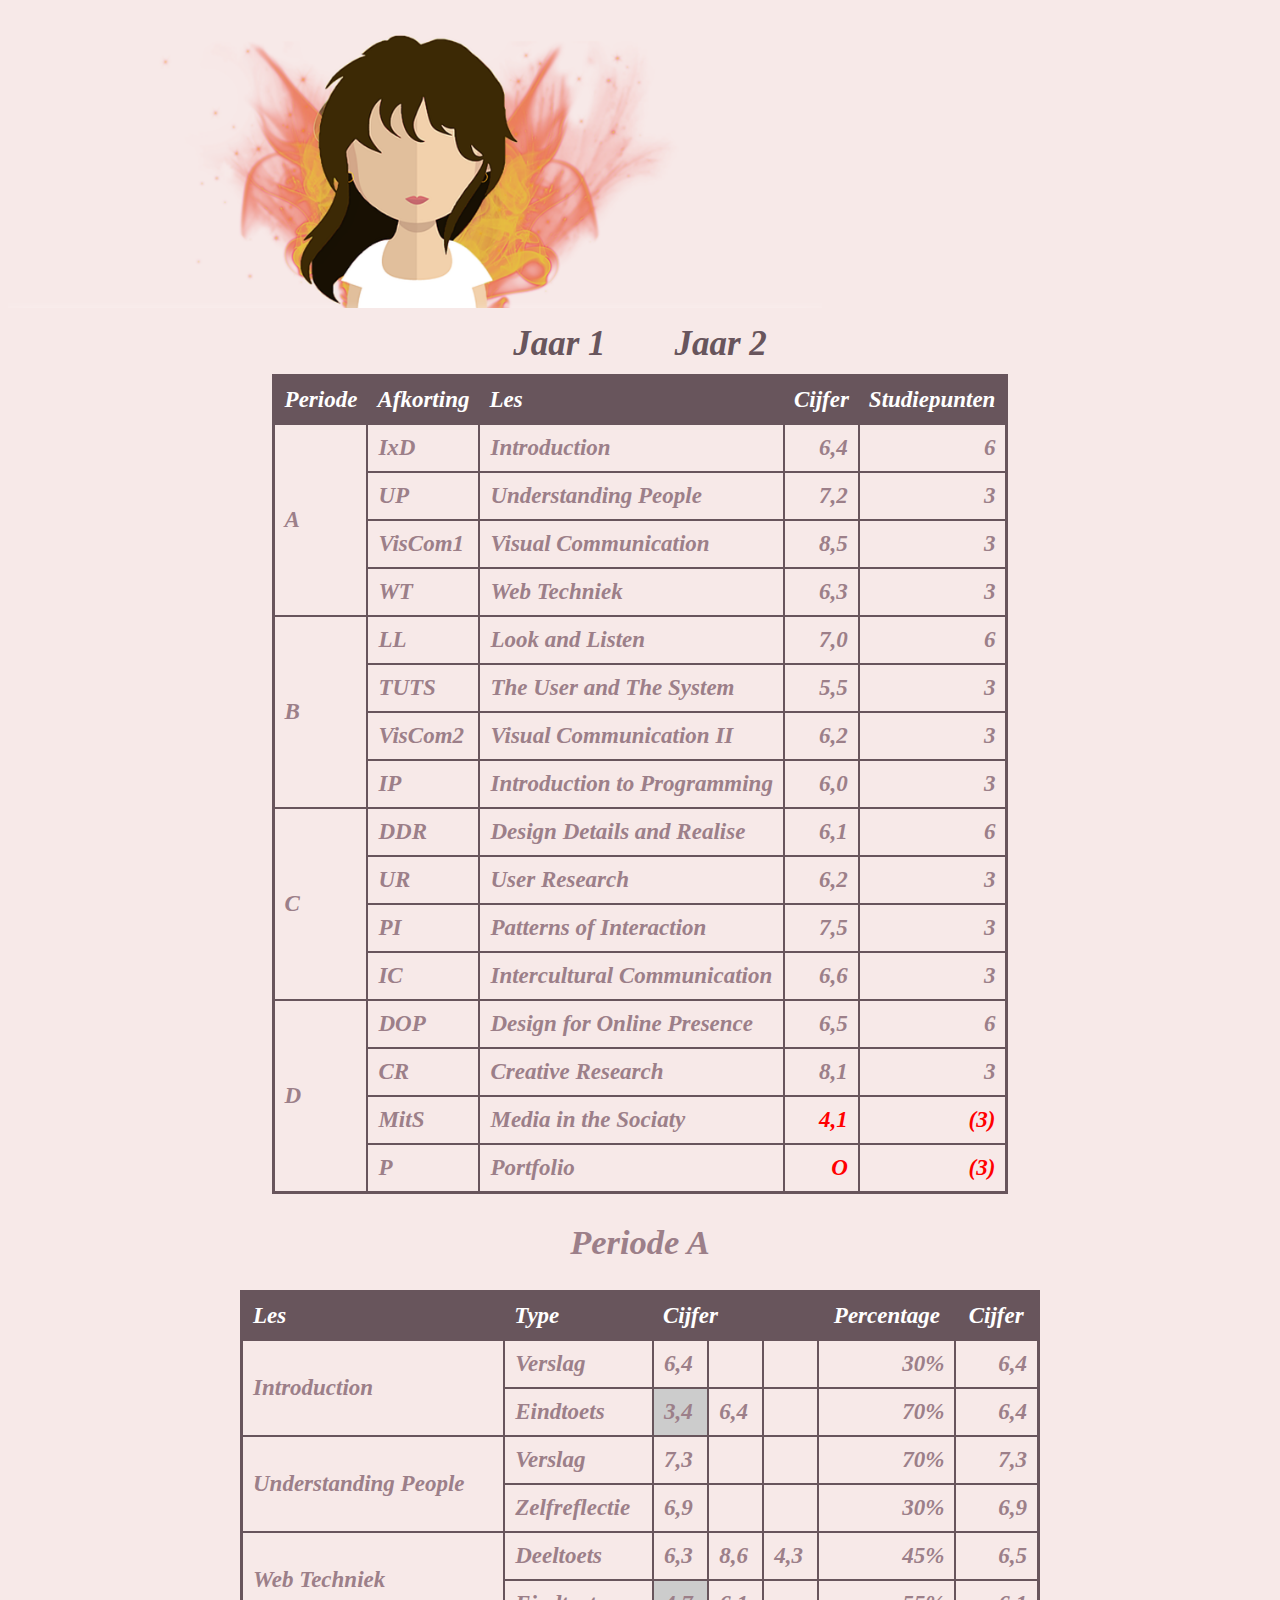
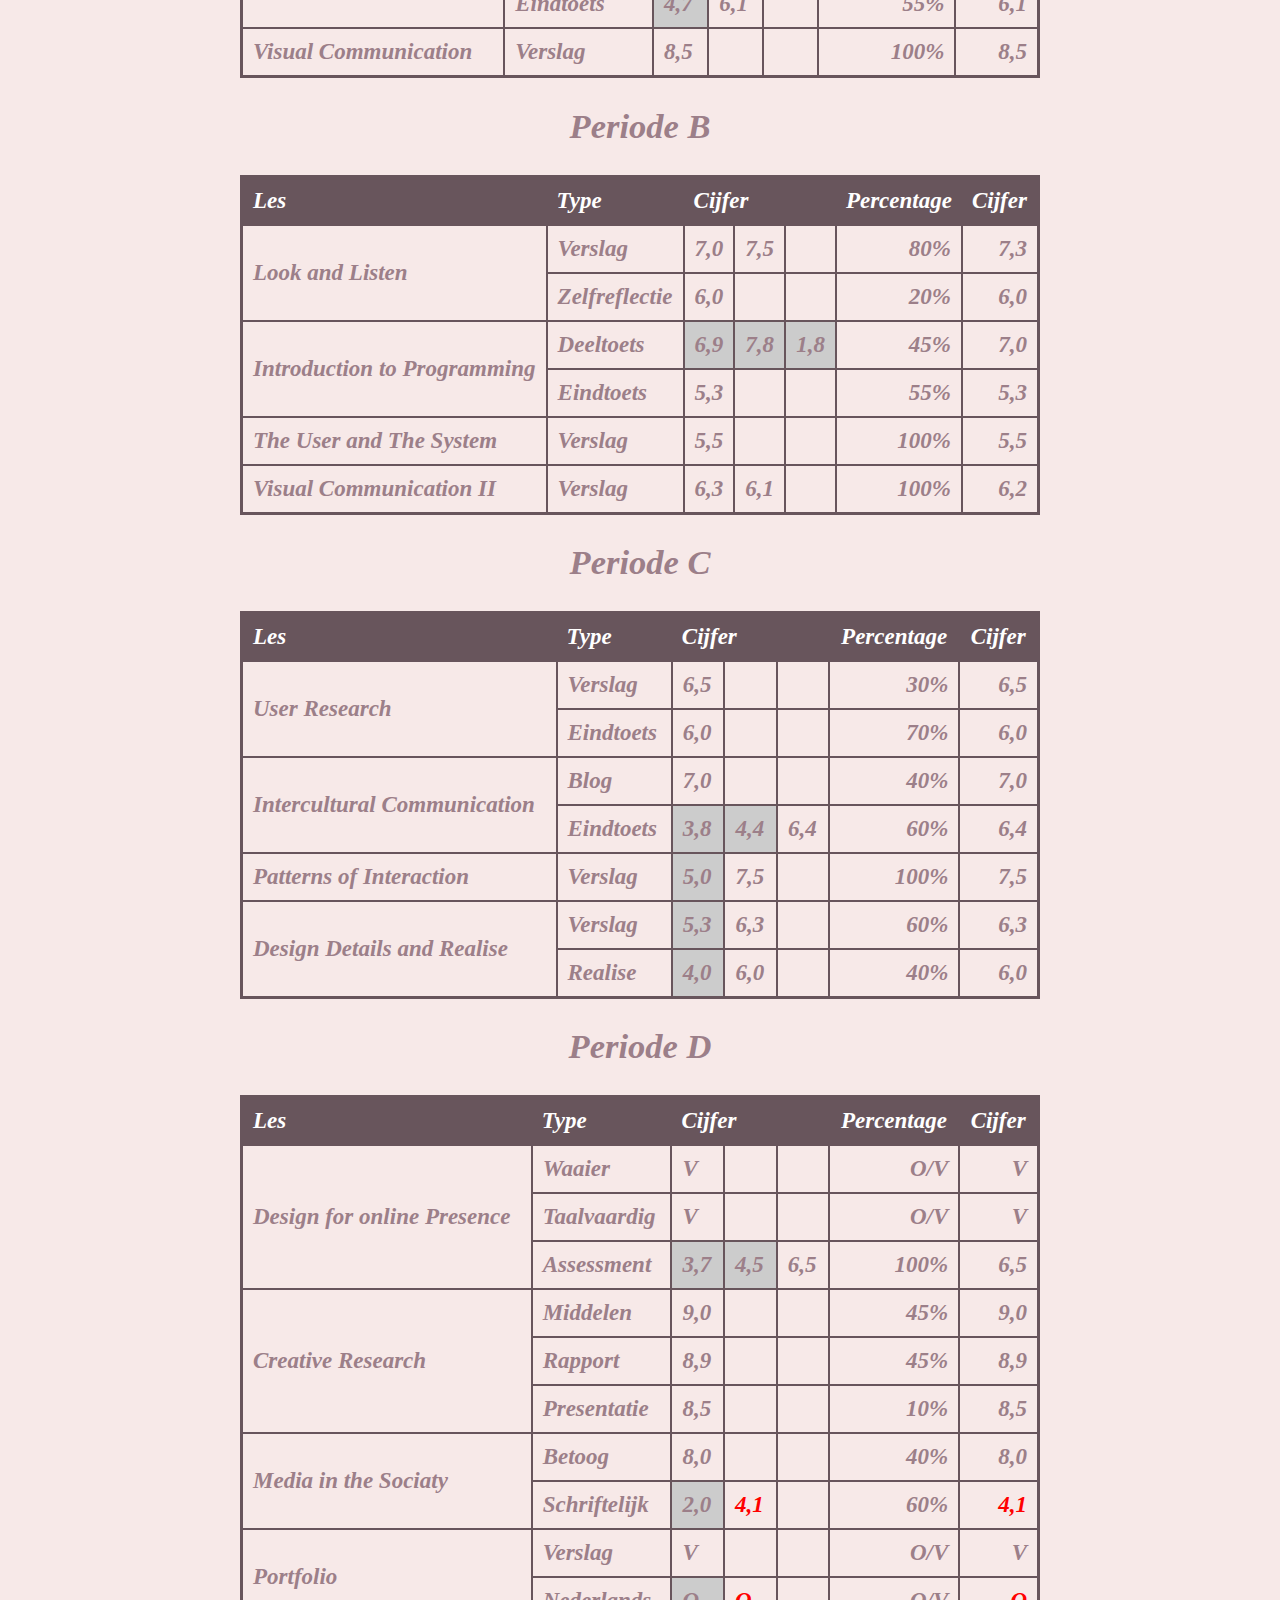
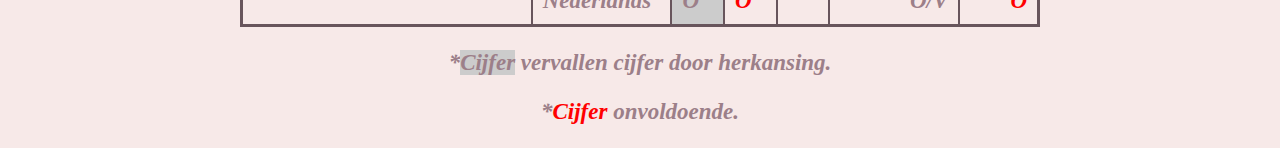
==== jaar1.html @ 915b9941 "goeiheh" ====
<!DOCTYPE html>
<html>

	<head>
  		<meta charset="UTF-8">
  		<meta name="viewport" content="width=device-width, initial-scale=1">
  		<title>Jaar 1</title>
		<link type ="text/css" rel="stylesheet" href="css/styles.css">
	</head>

	<body>

		<header>
			<div><a href="index.html"><img src="images/logo.png" alt="logo" height="300" /><a/></div>
			<nav> 
					<ul>

					  <li>
					    <a href="jaar1.html">Jaar 1</a>
					  </li>
					  <li>
					  	<a href="jaar2.html">Jaar 2</a>
					  </li>
					</ul>
			</nav>
		</header>

		<table align="center">
			<tr class="head">
				<th>Periode</th>
				<th>Afkorting</th> 
				<th align="left">Les</th>
				<th>Cijfer</th>
				<th>Studiepunten</th>
			</tr>
			<tr>
				<td rowspan="4">A</td>
				<td>IxD</td> 
				<td>Introduction</td>
				<td align="right">6,4</td>
				<td align="right">6</td>
			</tr>
			<tr>
				<td>UP</td> 
				<td>Understanding People</td>
				<td align="right">7,2</td>
				<td align="right">3</td>
			</tr>
			<tr>
				<td>VisCom1</td>
				<td>Visual Communication</td>
				<td align="right">8,5</td>
				<td align="right">3</td>
			</tr>
			<tr>
				<td>WT</td> 
				<td>Web Techniek</td>
				<td align="right">6,3</td>
				<td align="right">3</td>
			</tr>


			<tr>
				<td rowspan="4">B</td>
				<td>LL</td> 
				<td>Look and Listen</td>
				<td align="right">7,0</td>
				<td align="right">6</td>
			</tr>
			<tr>
				<td>TUTS</td> 
				<td>The User and The System</td>
				<td align="right">5,5</td>
				<td align="right">3</td>
			</tr>
			<tr>
				<td>VisCom2</td>
				<td>Visual Communication II</td>
				<td align="right">6,2</td>
				<td align="right">3</td>
			</tr>
			<tr>
				<td>IP</td> 
				<td>Introduction to Programming</td>
				<td align="right">6,0</td>
				<td align="right">3</td>
			</tr>


			<tr>
				<td rowspan="4">C</td>
				<td>DDR</td> 
				<td>Design Details and Realise</td>
				<td align="right">6,1</td>
				<td align="right">6</td>
			</tr>
			<tr>
				<td>UR</td> 
				<td>User Research</td>
				<td align="right">6,2</td>
				<td align="right">3</td>
			</tr>
			<tr>
				<td>PI</td> 
				<td>Patterns of Interaction</td>
				<td align="right">7,5</td>
				<td align="right">3</td>
			</tr>
			<tr>
				<td>IC</td>
				<td>Intercultural Communication</td> 
				<td align="right">6,6</td>
				<td align="right">3</td>
			</tr>


			<tr>
				<td rowspan="4">D</td>
				<td>DOP</td>
				<td>Design for Online Presence</td> 
				<td align="right">6,5</td>
				<td align="right">6</td>
			</tr>
			<tr>
				<td>CR</td> 
				<td>Creative Research</td>
				<td align="right">8,1</td>
				<td align="right">3</td>
			</tr>
			<tr>
				<td>MitS</td> 
				<td>Media in the Sociaty</td>
				<td class="onvoldoende" align="right">4,1</td>
				<td class="onvoldoende" align="right">(3)</td>
			</tr>
			<tr>
				<td>P</td>
				<td>Portfolio</td> 
				<td class="onvoldoende" align="right">O</td>
				<td class="onvoldoende" align="right">(3)</td>
			</tr>
		</table>


		<h2>Periode A</h2>

		<table align="center" width="800">
			<tr class="head">
				<th align="left">Les</th>
				<th align="left">Type</th> 
				<th align="left" colspan="3">Cijfer</th>
				<th>Percentage</th>
				<th>Cijfer</th>
			</tr>
			<tr>
				<td rowspan="2">Introduction</td>
				<td>Verslag</td>
				<td>6,4</td>
				<td></td>
				<td></td>
				<td align="right">30%</td>
				<td align="right">6,4</td>
			</tr>
			<tr>
				<td>Eindtoets</td>
				<td class="over">3,4</td>
				<td>6,4</td>
				<td></td>
				<td align="right">70%</td>
				<td align="right">6,4</td>
			</tr>


			<tr>
				<td rowspan="2">Understanding People</td>
				<td>Verslag</td>
				<td>7,3</td>
				<td></td>
				<td></td>
				<td align="right">70%</td>
				<td align="right">7,3</td>
			</tr>
			<tr>
				<td>Zelfreflectie</td>
				<td>6,9</td>
				<td></td>
				<td></td>
				<td align="right">30%</td>
				<td align="right">6,9</td>
			</tr>


			<tr>
				<td rowspan="2">Web Techniek</td>
				<td>Deeltoets</td>
				<td>6,3</td>
				<td>8,6</td>
				<td>4,3</td>
				<td align="right">45%</td>
				<td align="right">6,5</td>
			</tr>
			<tr>
				<td>Eindtoets</td>
				<td class="over">4,7</td>
				<td>6,1</td>
				<td></td>
				<td align="right">55%</td>
				<td align="right">6,1</td>
			</tr>


			<tr>
				<td>Visual Communication</td>
				<td>Verslag</td>
				<td>8,5</td>
				<td></td>
				<td></td>
				<td align="right">100%</td>
				<td align="right">8,5</td>
			</tr>

		</table>

		<h2>Periode B</h2>

		<table align="center" width="800">
			<tr class="head">
				<th align="left">Les</th>
				<th align="left">Type</th> 
				<th align="left" colspan="3">Cijfer</th>
				<th>Percentage</th>
				<th>Cijfer</th>
			</tr>
			<tr>
				<td rowspan="2">Look and Listen</td>
				<td>Verslag</td>
				<td>7,0</td>
				<td>7,5</td>
				<td></td>
				<td align="right">80%</td>
				<td align="right">7,3</td>
			</tr>
			<tr>
				<td>Zelfreflectie</td>
				<td>6,0</td>
				<td></td>
				<td></td>
				<td align="right">20%</td>
				<td align="right">6,0</td>
			</tr>


			<tr>
				<td rowspan="2">Introduction to Programming</td>
				<td>Deeltoets</td>
				<td class="over">6,9</td>
				<td class="over">7,8</td>
				<td class="over">1,8</td>
				<td align="right">45%</td>
				<td align="right">7,0</td>
			</tr>
			<tr>
				<td>Eindtoets</td>
				<td>5,3</td>
				<td></td>
				<td></td>
				<td align="right">55%</td>
				<td align="right">5,3</td>
			</tr>


			<tr>
				<td>The User and The System</td>
				<td>Verslag</td>
				<td>5,5</td>
				<td></td>
				<td></td>
				<td align="right">100%</td>
				<td align="right">5,5</td>
			</tr>


			<tr>
				<td>Visual Communication II</td>
				<td>Verslag</td>
				<td>6,3</td>
				<td>6,1</td>
				<td></td>
				<td align="right">100%</td>
				<td align="right">6,2</td>
			</tr>
		</table>


		<h2>Periode C</h2>

		<table align="center" width="800">
			<tr class="head">
				<th align="left">Les</th>
				<th align="left">Type</th> 
				<th align="left" colspan="3">Cijfer</th>
				<th>Percentage</th>
				<th>Cijfer</th>
			</tr>
			<tr>
				<td rowspan="2">
				User Research</td>
				<td>Verslag</td>
				<td>6,5</td>
				<td></td>
				<td width="30"></td>
				<td align="right">30%</td>
				<td align="right">6,5</td>
			</tr>
			<tr>
				<td>Eindtoets</td>
				<td>6,0</td>
				<td></td>
				<td></td>
				<td align="right">70%</td>
				<td align="right">6,0</td>
			</tr>


			<tr>
				<td rowspan="2">Intercultural Communication</td>
				<td>Blog</td>
				<td>7,0</td>
				<td></td>
				<td></td>
				<td align="right">40%</td>
				<td align="right">7,0</td>
			</tr>
			<tr>
				<td>Eindtoets</td>
				<td class="over">3,8</td>
				<td class="over">4,4</td>
				<td>6,4</td>
				<td align="right">60%</td>
				<td align="right">6,4</td>
			</tr>


			<tr>
				<td>Patterns of Interaction</td>
				<td>Verslag</td>
				<td class="over">5,0</td>
				<td>7,5</td>
				<td></td>
				<td align="right">100%</td>
				<td align="right">7,5</td>
			</tr>


			<tr>
				<td rowspan="2">Design Details and Realise</td>
				<td>Verslag</td>
				<td class="over">5,3</td>
				<td>6,3</td>
				<td></td>
				<td align="right">60%</td>
				<td align="right">6,3</td>
			</tr>
				<td>Realise</td>
				<td class="over">4,0</td>
				<td>6,0</td>
				<td></td>
				<td align="right">40%</td>
				<td align="right">6,0</td>
		</table>


		<h2>Periode D</h2>

		<table align="center" width="800">
			<tr class="head">
				<th align="left">Les</th>
				<th align="left">Type</th> 
				<th align="left" colspan="3">Cijfer</th>
				<th>Percentage</th>
				<th>Cijfer</th>
			</tr>
			<tr>
				<td rowspan="3">Design for online Presence</td>
				<td>Waaier</td>
				<td>V</td>
				<td></td>
				<td width="30"></td>
				<td align="right">O/V</td>
				<td align="right">V</td>
			</tr>
			<tr>
				<td>Taalvaardig</td>
				<td>V</td>
				<td></td>
				<td></td>
				<td align="right">O/V</td>
				<td align="right">V</td>
			</tr>
			<tr>
				<td>Assessment</td>
				<td class="over">3,7</td>
				<td class="over">4,5</td>
				<td>6,5</td>
				<td align="right">100%</td>
				<td align="right">6,5</td>
			</tr>


			<tr>
				<td rowspan="3">Creative Research</td>
				<td>Middelen</td>
				<td>9,0</td>
				<td></td>
				<td></td>
				<td align="right">45%</td>
				<td align="right">9,0</td>
			</tr>
			<tr>
				<td>Rapport</td>
				<td>8,9</td>
				<td></td>
				<td></td>
				<td align="right">45%</td>
				<td align="right">8,9</td>
			</tr>
			<tr>
				<td>Presentatie</td>
				<td>8,5</td>
				<td></td>
				<td></td>
				<td align="right">10%</td>
				<td align="right">8,5</td>
			</tr>


			<tr>
				<td rowspan="2">Media in the Sociaty</td>
				<td>Betoog</td>
				<td>8,0</td>
				<td></td>
				<td></td>
				<td align="right">40%</td>
				<td align="right">8,0</td>
			</tr>
			<tr>
				<td>Schriftelijk</td>
				<td class="over">2,0</td>
				<td class="onvoldoende">4,1</td>
				<td></td>
				<td align="right">60%</td>
				<td align="right" class="onvoldoende">4,1</td>
			</tr>


			<tr>
				<td rowspan="2">Portfolio</td>
				<td>Verslag</td>
				<td>V</td>
				<td></td>
				<td></td>
				<td align="right">O/V</td>
				<td align="right">V</td>
			</tr>
			<tr>
				<td>Nederlands</td>
				<td class="over">O</td>
				<td class="onvoldoende">O</td>
				<td></td>
				<td align="right">O/V</td>
				<td align="right" class="onvoldoende">O</td>
			</tr>
		</table>

		<p>*<b class="over">Cijfer</b> vervallen cijfer door herkansing.</p>
		<p>*<b class="onvoldoende">Cijfer</b> onvoldoende.</p>

	</body>
</html>
---- css/styles.css ----
body {
	font-style: "Linotype Didot";
	font-size: 23px;
	background-color: #F7E9E8;
	color: #9C7F89;
	font-weight: bold;
	font-style: italic;
}

/* Home, Logo */

.logo {
	text-align: center;
	margin: 0 auto;
	display: inline;
}

/* Navigatie */

ul {
    list-style-type: none;
    margin: 0px auto;
    padding: 10px;
    overflow: hidden;
    font-size: 35px;
    text-align: center;
}

li {
	padding: 30px;
}

li a:hover{
	color: #9C7F89;
}

a,li {
	text-decoration: none;
	display: inline;
}


/* Tabellen*/

table {
	border: 3px solid #68555C;
	border-collapse: collapse;
	float: inherit;
}

.onvoldoende {
	color: red;
}

.head {
	color: white;
	background-color: #68555C;
}

.over {
	background-color: #CCCCCC;
}

tr, td {
	padding: 10px;
	border: 2px solid #68555C;
}

th {
	padding: 10px;
}

h1, h2, h3, p {
	text-align: center;
}

/* Link */

a {
	text-decoration: none;
	color: #68555C;
}
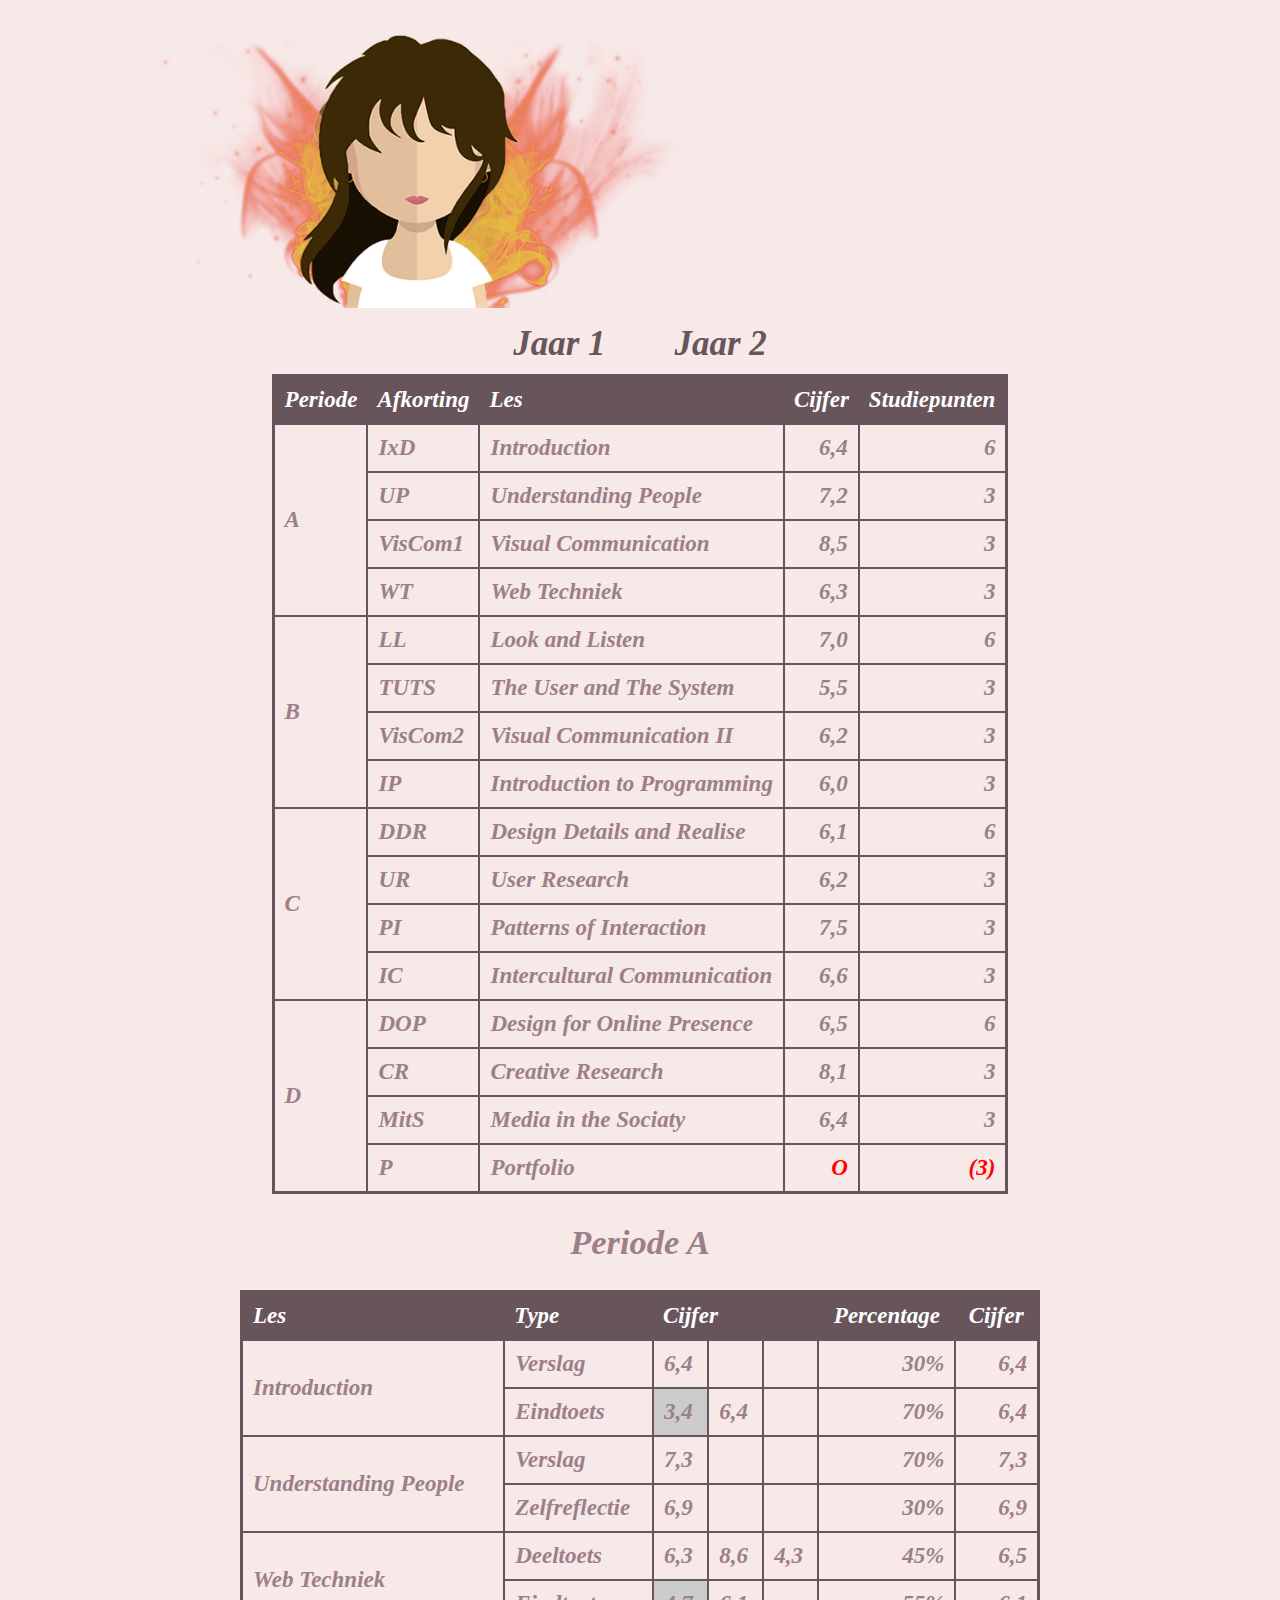
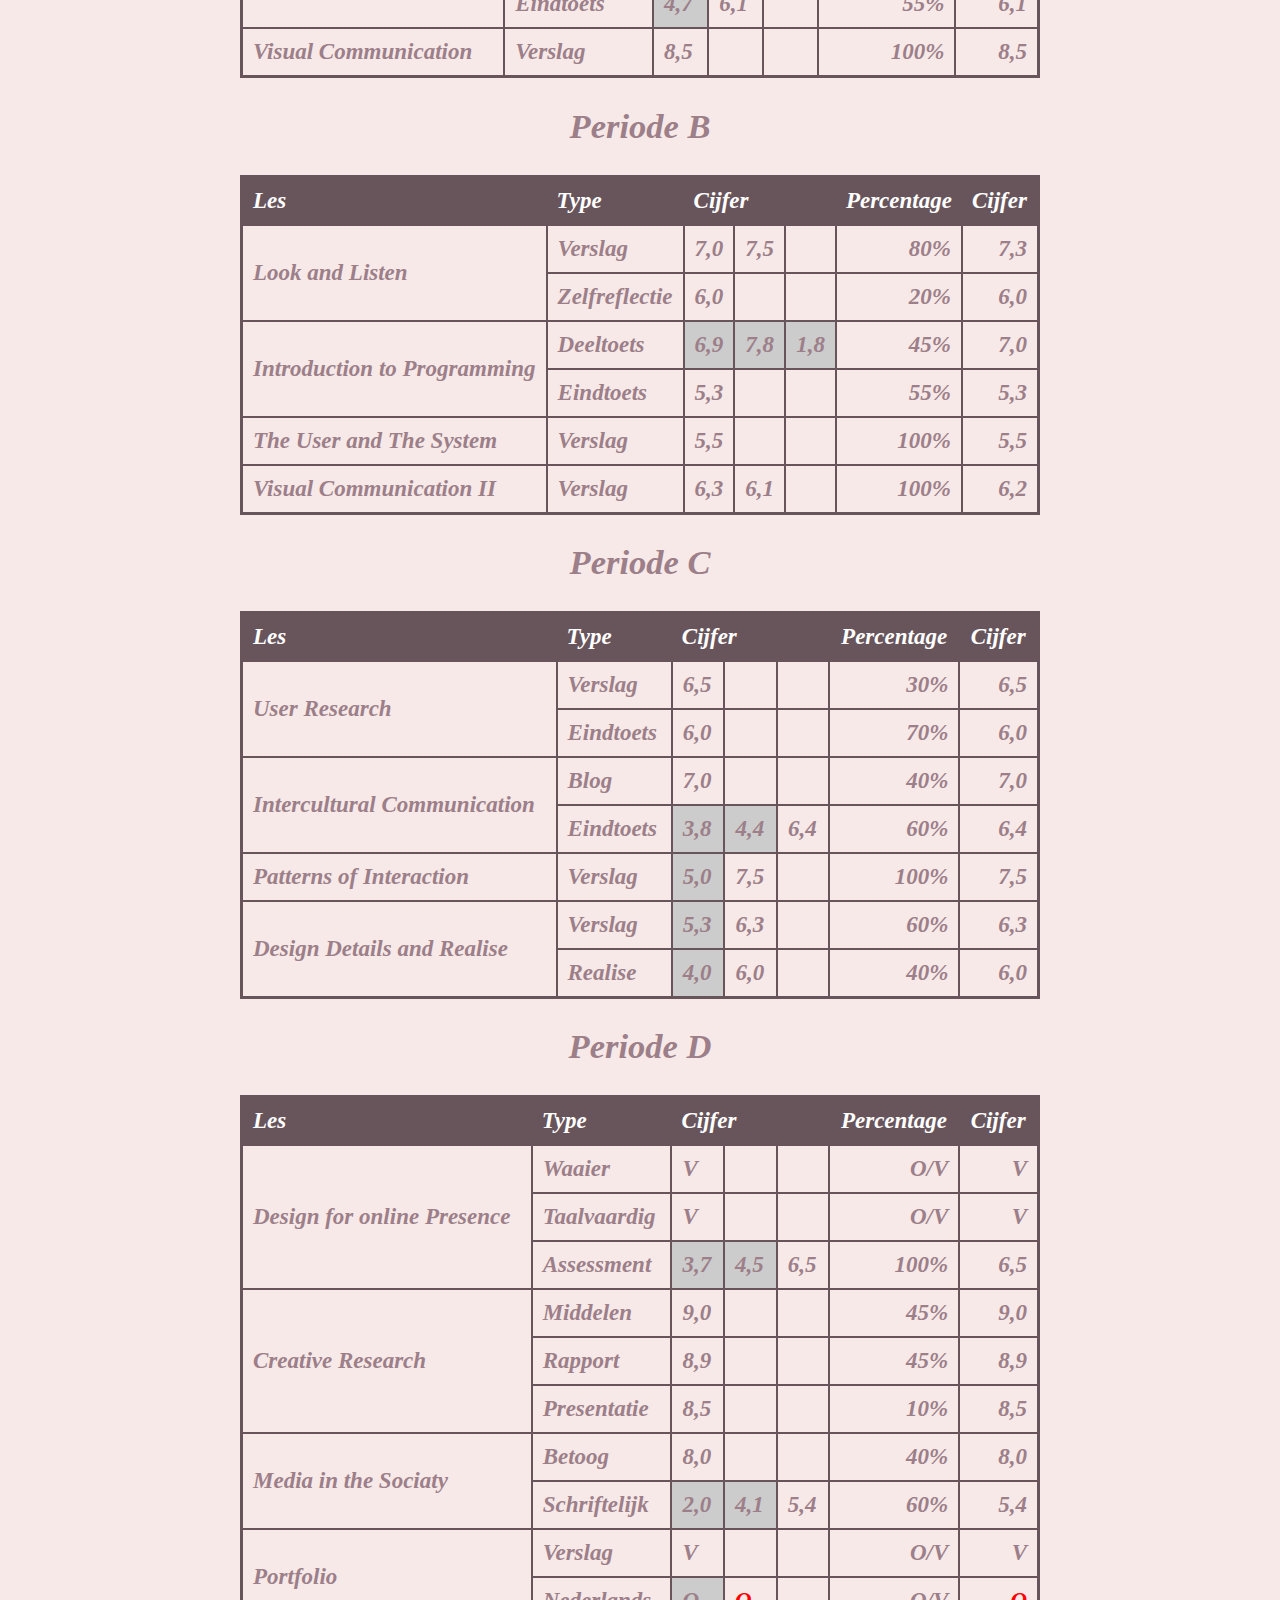
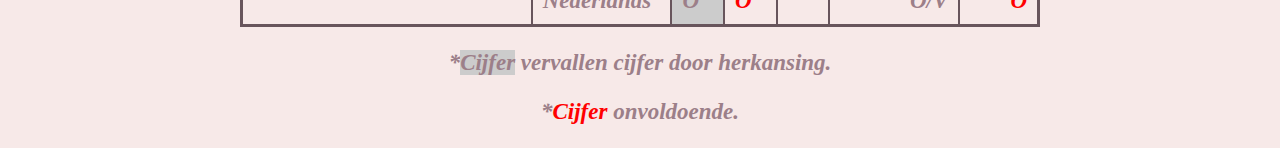
==== commit b383da4d: "do it" ====
--- a/jaar1.html
+++ b/jaar1.html
@@ -60,86 +60,86 @@
 			</tr>
 
 
-			<tr>
-				<td rowspan="4">B</td>
-				<td>LL</td> 
-				<td>Look and Listen</td>
-				<td align="right">7,0</td>
-				<td align="right">6</td>
-			</tr>
-			<tr>
-				<td>TUTS</td> 
-				<td>The User and The System</td>
-				<td align="right">5,5</td>
-				<td align="right">3</td>
-			</tr>
-			<tr>
-				<td>VisCom2</td>
-				<td>Visual Communication II</td>
-				<td align="right">6,2</td>
-				<td align="right">3</td>
-			</tr>
-			<tr>
-				<td>IP</td> 
-				<td>Introduction to Programming</td>
-				<td align="right">6,0</td>
-				<td align="right">3</td>
-			</tr>
-
-
-			<tr>
-				<td rowspan="4">C</td>
-				<td>DDR</td> 
-				<td>Design Details and Realise</td>
-				<td align="right">6,1</td>
-				<td align="right">6</td>
-			</tr>
-			<tr>
-				<td>UR</td> 
-				<td>User Research</td>
-				<td align="right">6,2</td>
-				<td align="right">3</td>
-			</tr>
-			<tr>
-				<td>PI</td> 
-				<td>Patterns of Interaction</td>
-				<td align="right">7,5</td>
-				<td align="right">3</td>
-			</tr>
-			<tr>
-				<td>IC</td>
-				<td>Intercultural Communication</td> 
-				<td align="right">6,6</td>
-				<td align="right">3</td>
-			</tr>
-
-
-			<tr>
-				<td rowspan="4">D</td>
-				<td>DOP</td>
-				<td>Design for Online Presence</td> 
-				<td align="right">6,5</td>
-				<td align="right">6</td>
-			</tr>
-			<tr>
-				<td>CR</td> 
-				<td>Creative Research</td>
-				<td align="right">8,1</td>
-				<td align="right">3</td>
-			</tr>
-			<tr>
-				<td>MitS</td> 
-				<td>Media in the Sociaty</td>
-				<td class="onvoldoende" align="right">4,1</td>
-				<td class="onvoldoende" align="right">(3)</td>
-			</tr>
-			<tr>
-				<td>P</td>
-				<td>Portfolio</td> 
-				<td class="onvoldoende" align="right">O</td>
-				<td class="onvoldoende" align="right">(3)</td>
-			</tr>
-		</table>
+				<tr>
+					<td rowspan="4">B</td>
+					<td>LL</td> 
+					<td>Look and Listen</td>
+					<td align="right">7,0</td>
+					<td align="right">6</td>
+				</tr>
+				<tr>
+					<td>TUTS</td> 
+					<td>The User and The System</td>
+					<td align="right">5,5</td>
+					<td align="right">3</td>
+				</tr>
+				<tr>
+					<td>VisCom2</td>
+					<td>Visual Communication II</td>
+					<td align="right">6,2</td>
+					<td align="right">3</td>
+				</tr>
+				<tr>
+					<td>IP</td> 
+					<td>Introduction to Programming</td>
+					<td align="right">6,0</td>
+					<td align="right">3</td>
+				</tr>
+
+
+					<tr>
+						<td rowspan="4">C</td>
+						<td>DDR</td> 
+						<td>Design Details and Realise</td>
+						<td align="right">6,1</td>
+						<td align="right">6</td>
+					</tr>
+					<tr>
+						<td>UR</td> 
+						<td>User Research</td>
+						<td align="right">6,2</td>
+						<td align="right">3</td>
+					</tr>
+					<tr>
+						<td>PI</td> 
+						<td>Patterns of Interaction</td>
+						<td align="right">7,5</td>
+						<td align="right">3</td>
+					</tr>
+					<tr>
+						<td>IC</td>
+						<td>Intercultural Communication</td> 
+						<td align="right">6,6</td>
+						<td align="right">3</td>
+					</tr>
+
+
+						<tr>
+							<td rowspan="4">D</td>
+							<td>DOP</td>
+							<td>Design for Online Presence</td> 
+							<td align="right">6,5</td>
+							<td align="right">6</td>
+						</tr>
+						<tr>
+							<td>CR</td> 
+							<td>Creative Research</td>
+							<td align="right">8,1</td>
+							<td align="right">3</td>
+						</tr>
+						<tr>
+							<td>MitS</td> 
+							<td>Media in the Sociaty</td>
+							<td align="right">6,4</td>
+							<td align="right">3</td>
+						</tr>
+						<tr>
+							<td>P</td>
+							<td>Portfolio</td> 
+							<td class="onvoldoende" align="right">O</td>
+							<td class="onvoldoende" align="right">(3)</td>
+						</tr>
+					</table>
 
 
 		<h2>Periode A</h2>
@@ -221,256 +221,256 @@
 
 		</table>
 
-		<h2>Periode B</h2>
-
-		<table align="center" width="800">
-			<tr class="head">
-				<th align="left">Les</th>
-				<th align="left">Type</th> 
-				<th align="left" colspan="3">Cijfer</th>
-				<th>Percentage</th>
-				<th>Cijfer</th>
-			</tr>
-			<tr>
-				<td rowspan="2">Look and Listen</td>
-				<td>Verslag</td>
-				<td>7,0</td>
-				<td>7,5</td>
-				<td></td>
-				<td align="right">80%</td>
-				<td align="right">7,3</td>
-			</tr>
-			<tr>
-				<td>Zelfreflectie</td>
-				<td>6,0</td>
-				<td></td>
-				<td></td>
-				<td align="right">20%</td>
-				<td align="right">6,0</td>
-			</tr>
-
-
-			<tr>
-				<td rowspan="2">Introduction to Programming</td>
-				<td>Deeltoets</td>
-				<td class="over">6,9</td>
-				<td class="over">7,8</td>
-				<td class="over">1,8</td>
-				<td align="right">45%</td>
-				<td align="right">7,0</td>
-			</tr>
-			<tr>
-				<td>Eindtoets</td>
-				<td>5,3</td>
-				<td></td>
-				<td></td>
-				<td align="right">55%</td>
-				<td align="right">5,3</td>
-			</tr>
-
-
-			<tr>
-				<td>The User and The System</td>
-				<td>Verslag</td>
-				<td>5,5</td>
-				<td></td>
-				<td></td>
-				<td align="right">100%</td>
-				<td align="right">5,5</td>
-			</tr>
-
-
-			<tr>
-				<td>Visual Communication II</td>
-				<td>Verslag</td>
-				<td>6,3</td>
-				<td>6,1</td>
-				<td></td>
-				<td align="right">100%</td>
-				<td align="right">6,2</td>
-			</tr>
-		</table>
-
-
-		<h2>Periode C</h2>
-
-		<table align="center" width="800">
-			<tr class="head">
-				<th align="left">Les</th>
-				<th align="left">Type</th> 
-				<th align="left" colspan="3">Cijfer</th>
-				<th>Percentage</th>
-				<th>Cijfer</th>
-			</tr>
-			<tr>
-				<td rowspan="2">
-				User Research</td>
-				<td>Verslag</td>
-				<td>6,5</td>
-				<td></td>
-				<td width="30"></td>
-				<td align="right">30%</td>
-				<td align="right">6,5</td>
-			</tr>
-			<tr>
-				<td>Eindtoets</td>
-				<td>6,0</td>
-				<td></td>
-				<td></td>
-				<td align="right">70%</td>
-				<td align="right">6,0</td>
-			</tr>
-
-
-			<tr>
-				<td rowspan="2">Intercultural Communication</td>
-				<td>Blog</td>
-				<td>7,0</td>
-				<td></td>
-				<td></td>
-				<td align="right">40%</td>
-				<td align="right">7,0</td>
-			</tr>
-			<tr>
-				<td>Eindtoets</td>
-				<td class="over">3,8</td>
-				<td class="over">4,4</td>
-				<td>6,4</td>
-				<td align="right">60%</td>
-				<td align="right">6,4</td>
-			</tr>
-
-
-			<tr>
-				<td>Patterns of Interaction</td>
-				<td>Verslag</td>
-				<td class="over">5,0</td>
-				<td>7,5</td>
-				<td></td>
-				<td align="right">100%</td>
-				<td align="right">7,5</td>
-			</tr>
-
-
-			<tr>
-				<td rowspan="2">Design Details and Realise</td>
-				<td>Verslag</td>
-				<td class="over">5,3</td>
-				<td>6,3</td>
-				<td></td>
-				<td align="right">60%</td>
-				<td align="right">6,3</td>
-			</tr>
-				<td>Realise</td>
-				<td class="over">4,0</td>
-				<td>6,0</td>
-				<td></td>
-				<td align="right">40%</td>
-				<td align="right">6,0</td>
-		</table>
-
-
-		<h2>Periode D</h2>
-
-		<table align="center" width="800">
-			<tr class="head">
-				<th align="left">Les</th>
-				<th align="left">Type</th> 
-				<th align="left" colspan="3">Cijfer</th>
-				<th>Percentage</th>
-				<th>Cijfer</th>
-			</tr>
-			<tr>
-				<td rowspan="3">Design for online Presence</td>
-				<td>Waaier</td>
-				<td>V</td>
-				<td></td>
-				<td width="30"></td>
-				<td align="right">O/V</td>
-				<td align="right">V</td>
-			</tr>
-			<tr>
-				<td>Taalvaardig</td>
-				<td>V</td>
-				<td></td>
-				<td></td>
-				<td align="right">O/V</td>
-				<td align="right">V</td>
-			</tr>
-			<tr>
-				<td>Assessment</td>
-				<td class="over">3,7</td>
-				<td class="over">4,5</td>
-				<td>6,5</td>
-				<td align="right">100%</td>
-				<td align="right">6,5</td>
-			</tr>
-
-
-			<tr>
-				<td rowspan="3">Creative Research</td>
-				<td>Middelen</td>
-				<td>9,0</td>
-				<td></td>
-				<td></td>
-				<td align="right">45%</td>
-				<td align="right">9,0</td>
-			</tr>
-			<tr>
-				<td>Rapport</td>
-				<td>8,9</td>
-				<td></td>
-				<td></td>
-				<td align="right">45%</td>
-				<td align="right">8,9</td>
-			</tr>
-			<tr>
-				<td>Presentatie</td>
-				<td>8,5</td>
-				<td></td>
-				<td></td>
-				<td align="right">10%</td>
-				<td align="right">8,5</td>
-			</tr>
-
-
-			<tr>
-				<td rowspan="2">Media in the Sociaty</td>
-				<td>Betoog</td>
-				<td>8,0</td>
-				<td></td>
-				<td></td>
-				<td align="right">40%</td>
-				<td align="right">8,0</td>
-			</tr>
-			<tr>
-				<td>Schriftelijk</td>
-				<td class="over">2,0</td>
-				<td class="onvoldoende">4,1</td>
-				<td></td>
-				<td align="right">60%</td>
-				<td align="right" class="onvoldoende">4,1</td>
-			</tr>
-
-
-			<tr>
-				<td rowspan="2">Portfolio</td>
-				<td>Verslag</td>
-				<td>V</td>
-				<td></td>
-				<td></td>
-				<td align="right">O/V</td>
-				<td align="right">V</td>
-			</tr>
-			<tr>
-				<td>Nederlands</td>
-				<td class="over">O</td>
-				<td class="onvoldoende">O</td>
-				<td></td>
-				<td align="right">O/V</td>
-				<td align="right" class="onvoldoende">O</td>
-			</tr>
-		</table>
+			<h2>Periode B</h2>
+
+			<table align="center" width="800">
+				<tr class="head">
+					<th align="left">Les</th>
+					<th align="left">Type</th> 
+					<th align="left" colspan="3">Cijfer</th>
+					<th>Percentage</th>
+					<th>Cijfer</th>
+				</tr>
+				<tr>
+					<td rowspan="2">Look and Listen</td>
+					<td>Verslag</td>
+					<td>7,0</td>
+					<td>7,5</td>
+					<td></td>
+					<td align="right">80%</td>
+					<td align="right">7,3</td>
+				</tr>
+				<tr>
+					<td>Zelfreflectie</td>
+					<td>6,0</td>
+					<td></td>
+					<td></td>
+					<td align="right">20%</td>
+					<td align="right">6,0</td>
+				</tr>
+
+
+				<tr>
+					<td rowspan="2">Introduction to Programming</td>
+					<td>Deeltoets</td>
+					<td class="over">6,9</td>
+					<td class="over">7,8</td>
+					<td class="over">1,8</td>
+					<td align="right">45%</td>
+					<td align="right">7,0</td>
+				</tr>
+				<tr>
+					<td>Eindtoets</td>
+					<td>5,3</td>
+					<td></td>
+					<td></td>
+					<td align="right">55%</td>
+					<td align="right">5,3</td>
+				</tr>
+
+
+				<tr>
+					<td>The User and The System</td>
+					<td>Verslag</td>
+					<td>5,5</td>
+					<td></td>
+					<td></td>
+					<td align="right">100%</td>
+					<td align="right">5,5</td>
+				</tr>
+
+
+				<tr>
+					<td>Visual Communication II</td>
+					<td>Verslag</td>
+					<td>6,3</td>
+					<td>6,1</td>
+					<td></td>
+					<td align="right">100%</td>
+					<td align="right">6,2</td>
+				</tr>
+			</table>
+
+
+				<h2>Periode C</h2>
+
+				<table align="center" width="800">
+					<tr class="head">
+						<th align="left">Les</th>
+						<th align="left">Type</th> 
+						<th align="left" colspan="3">Cijfer</th>
+						<th>Percentage</th>
+						<th>Cijfer</th>
+					</tr>
+					<tr>
+						<td rowspan="2">
+						User Research</td>
+						<td>Verslag</td>
+						<td>6,5</td>
+						<td></td>
+						<td width="30"></td>
+						<td align="right">30%</td>
+						<td align="right">6,5</td>
+					</tr>
+					<tr>
+						<td>Eindtoets</td>
+						<td>6,0</td>
+						<td></td>
+						<td></td>
+						<td align="right">70%</td>
+						<td align="right">6,0</td>
+					</tr>
+
+
+					<tr>
+						<td rowspan="2">Intercultural Communication</td>
+						<td>Blog</td>
+						<td>7,0</td>
+						<td></td>
+						<td></td>
+						<td align="right">40%</td>
+						<td align="right">7,0</td>
+					</tr>
+					<tr>
+						<td>Eindtoets</td>
+						<td class="over">3,8</td>
+						<td class="over">4,4</td>
+						<td>6,4</td>
+						<td align="right">60%</td>
+						<td align="right">6,4</td>
+					</tr>
+
+
+					<tr>
+						<td>Patterns of Interaction</td>
+						<td>Verslag</td>
+						<td class="over">5,0</td>
+						<td>7,5</td>
+						<td></td>
+						<td align="right">100%</td>
+						<td align="right">7,5</td>
+					</tr>
+
+
+					<tr>
+						<td rowspan="2">Design Details and Realise</td>
+						<td>Verslag</td>
+						<td class="over">5,3</td>
+						<td>6,3</td>
+						<td></td>
+						<td align="right">60%</td>
+						<td align="right">6,3</td>
+					</tr>
+						<td>Realise</td>
+						<td class="over">4,0</td>
+						<td>6,0</td>
+						<td></td>
+						<td align="right">40%</td>
+						<td align="right">6,0</td>
+				</table>
+
+
+					<h2>Periode D</h2>
+
+					<table align="center" width="800">
+						<tr class="head">
+							<th align="left">Les</th>
+							<th align="left">Type</th> 
+							<th align="left" colspan="3">Cijfer</th>
+							<th>Percentage</th>
+							<th>Cijfer</th>
+						</tr>
+						<tr>
+							<td rowspan="3">Design for online Presence</td>
+							<td>Waaier</td>
+							<td>V</td>
+							<td></td>
+							<td width="30"></td>
+							<td align="right">O/V</td>
+							<td align="right">V</td>
+						</tr>
+						<tr>
+							<td>Taalvaardig</td>
+							<td>V</td>
+							<td></td>
+							<td></td>
+							<td align="right">O/V</td>
+							<td align="right">V</td>
+						</tr>
+						<tr>
+							<td>Assessment</td>
+							<td class="over">3,7</td>
+							<td class="over">4,5</td>
+							<td>6,5</td>
+							<td align="right">100%</td>
+							<td align="right">6,5</td>
+						</tr>
+
+
+						<tr>
+							<td rowspan="3">Creative Research</td>
+							<td>Middelen</td>
+							<td>9,0</td>
+							<td></td>
+							<td></td>
+							<td align="right">45%</td>
+							<td align="right">9,0</td>
+						</tr>
+						<tr>
+							<td>Rapport</td>
+							<td>8,9</td>
+							<td></td>
+							<td></td>
+							<td align="right">45%</td>
+							<td align="right">8,9</td>
+						</tr>
+						<tr>
+							<td>Presentatie</td>
+							<td>8,5</td>
+							<td></td>
+							<td></td>
+							<td align="right">10%</td>
+							<td align="right">8,5</td>
+						</tr>
+
+
+						<tr>
+							<td rowspan="2">Media in the Sociaty</td>
+							<td>Betoog</td>
+							<td>8,0</td>
+							<td></td>
+							<td></td>
+							<td align="right">40%</td>
+							<td align="right">8,0</td>
+						</tr>
+						<tr>
+							<td>Schriftelijk</td>
+							<td class="over">2,0</td>
+							<td class="over">4,1</td>
+							<td>5,4</td>
+							<td align="right">60%</td>
+							<td align="right">5,4</td>
+						</tr>
+
+
+						<tr>
+							<td rowspan="2">Portfolio</td>
+							<td>Verslag</td>
+							<td>V</td>
+							<td></td>
+							<td></td>
+							<td align="right">O/V</td>
+							<td align="right">V</td>
+						</tr>
+						<tr>
+							<td>Nederlands</td>
+							<td class="over">O</td>
+							<td class="onvoldoende">O</td>
+							<td></td>
+							<td align="right">O/V</td>
+							<td align="right" class="onvoldoende">O</td>
+						</tr>
+					</table>
 
 		<p>*<b class="over">Cijfer</b> vervallen cijfer door herkansing.</p>
 		<p>*<b class="onvoldoende">Cijfer</b> onvoldoende.</p>
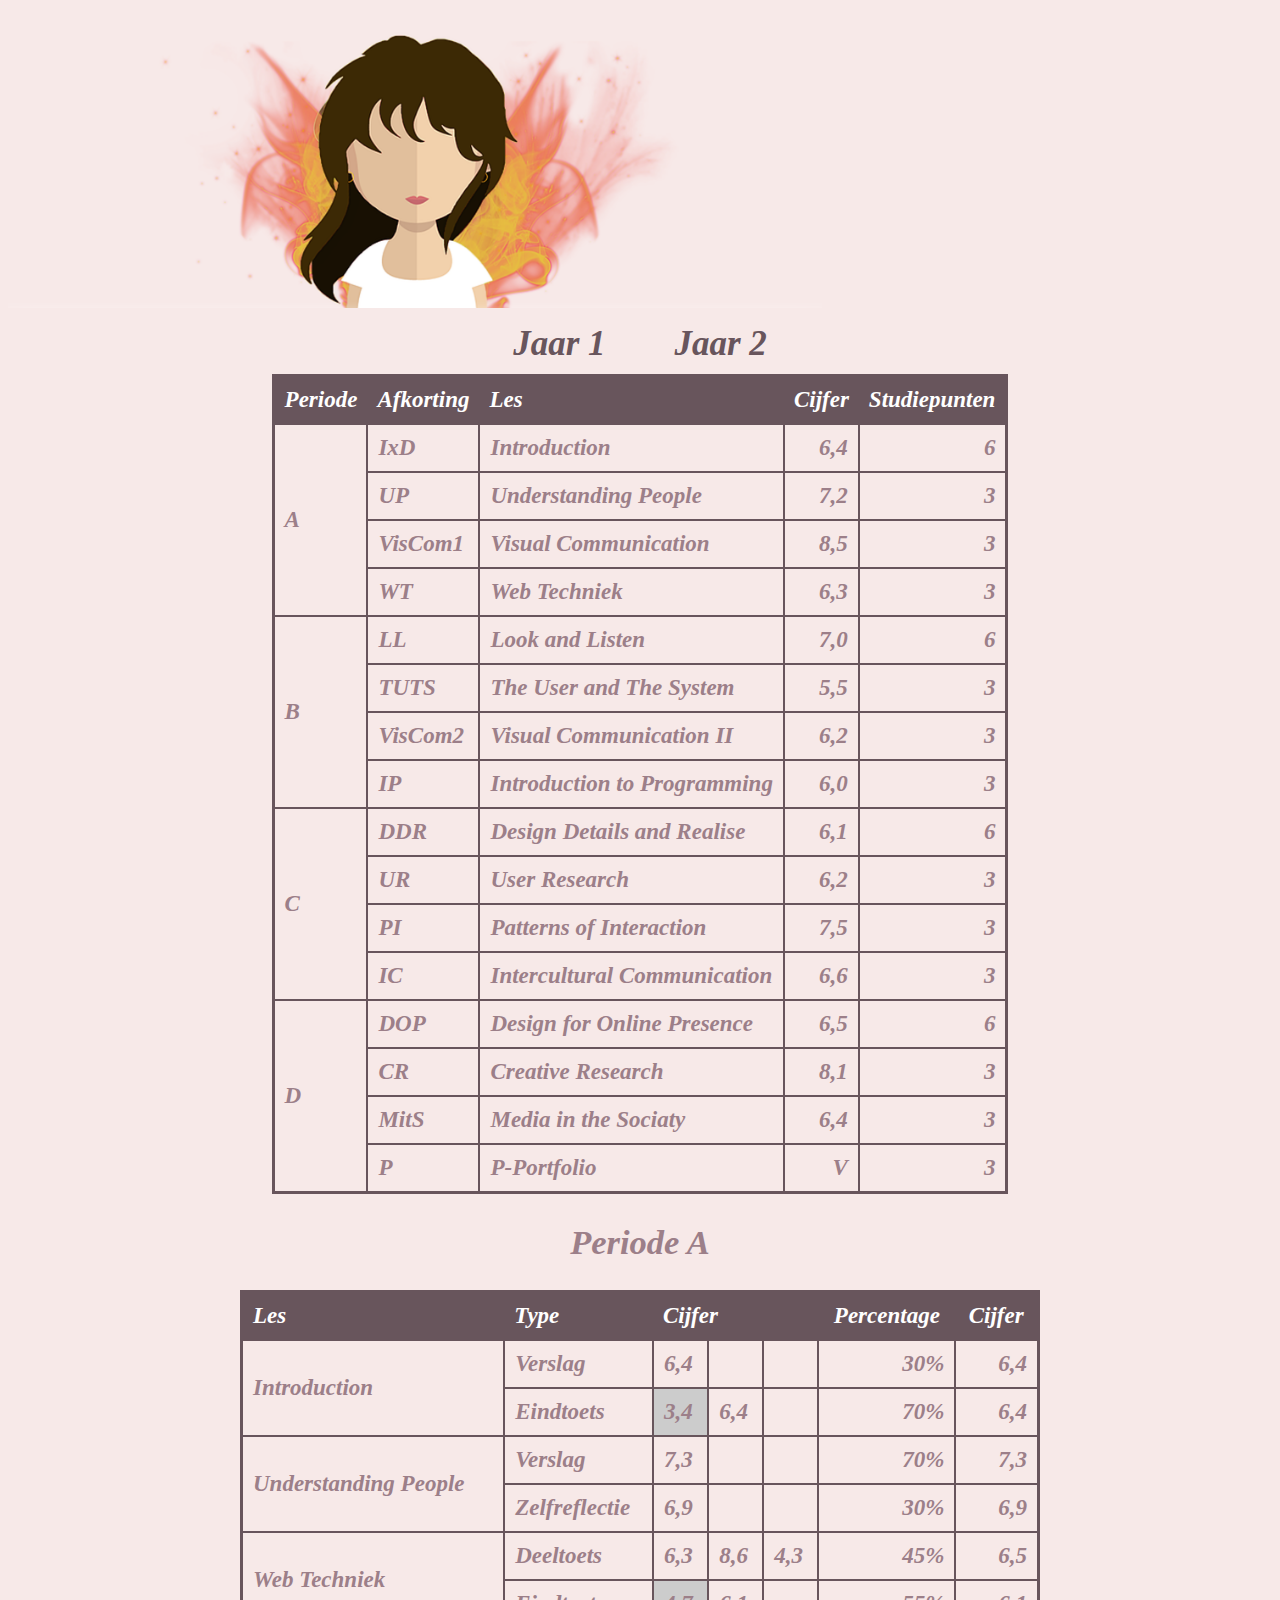
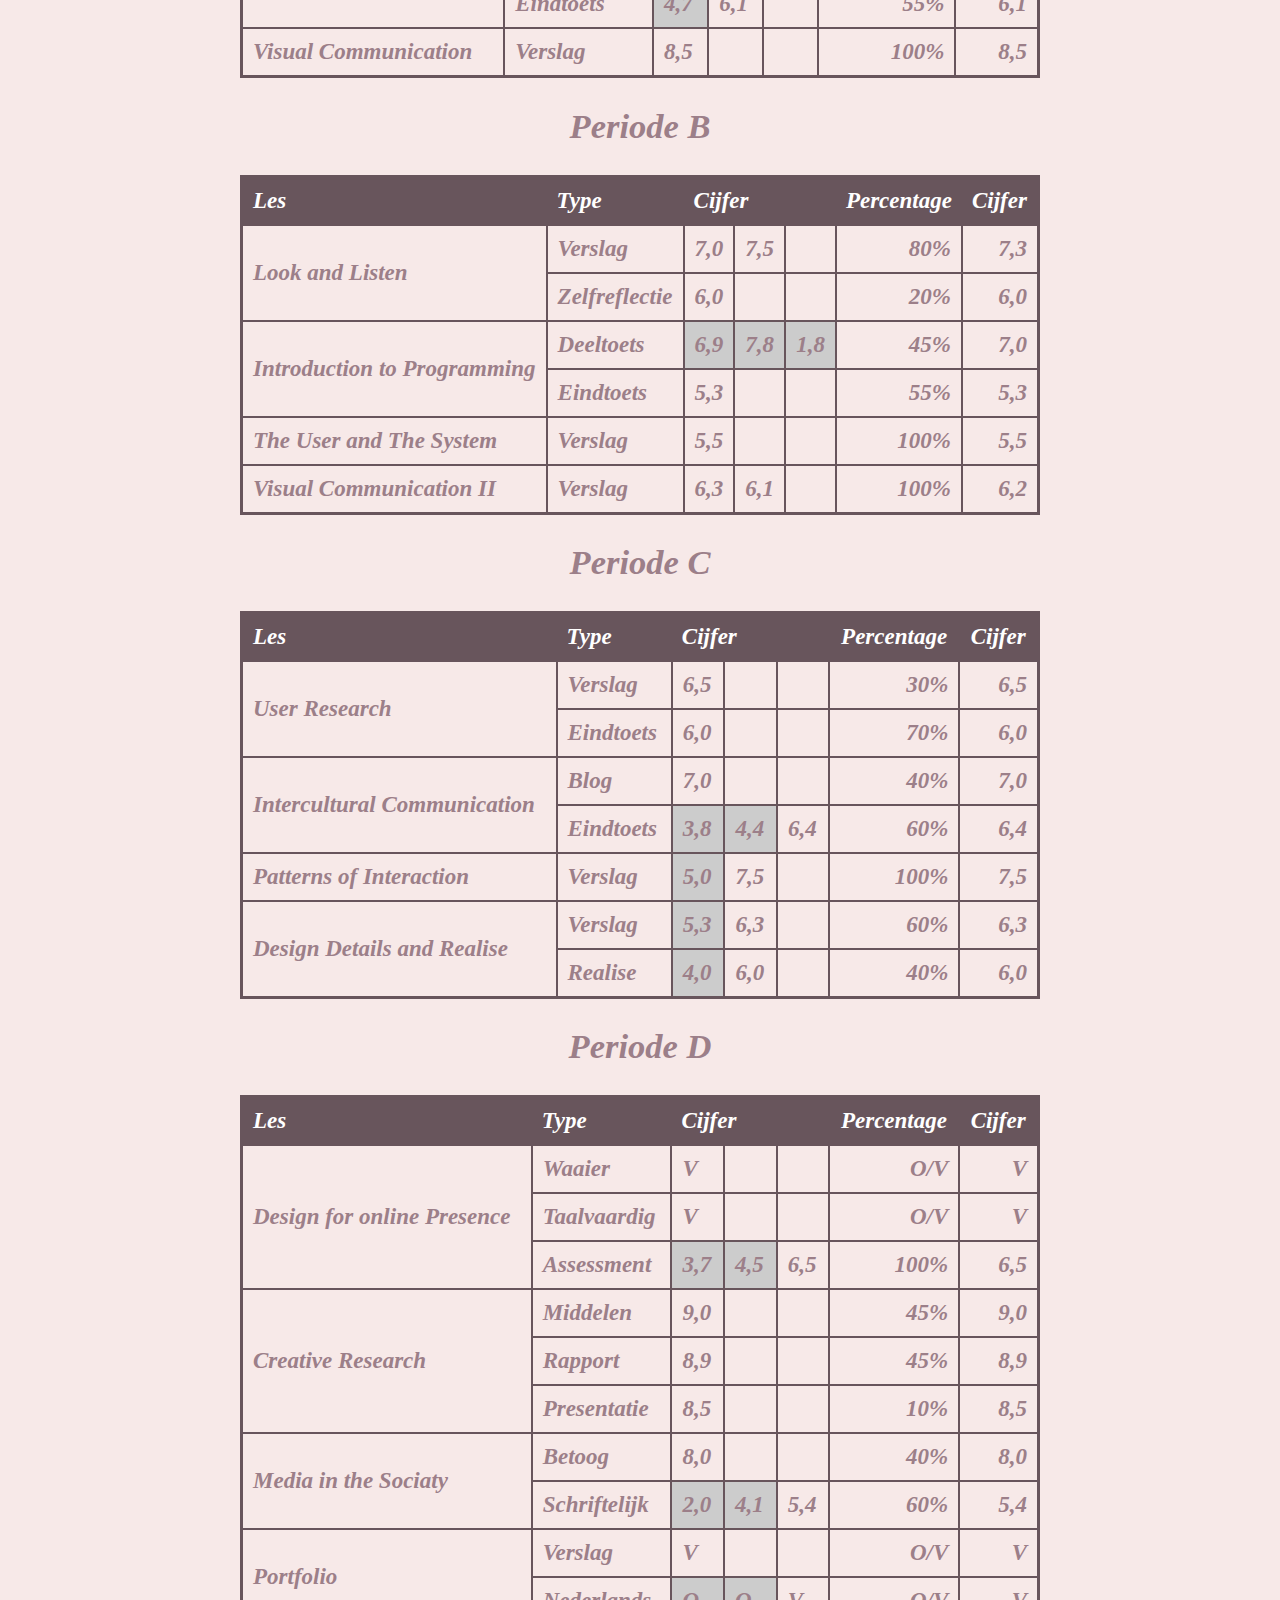
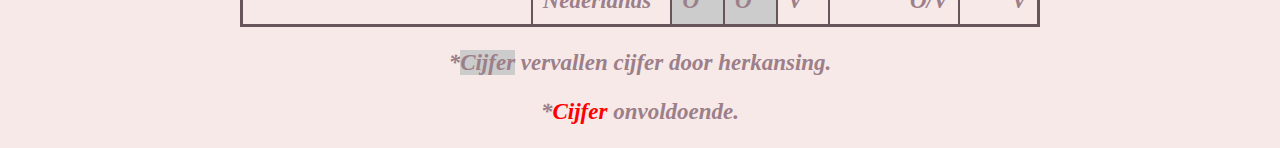
==== commit d198f793: "ja" ====
--- a/jaar1.html
+++ b/jaar1.html
@@ -135,9 +135,9 @@
 						</tr>
 						<tr>
 							<td>P</td>
-							<td>Portfolio</td> 
-							<td class="onvoldoende" align="right">O</td>
-							<td class="onvoldoende" align="right">(3)</td>
+							<td>P-Portfolio</td> 
+							<td align="right">V</td>
+							<td align="right">3</td>
 						</tr>
 					</table>
 
@@ -465,10 +465,10 @@
 						<tr>
 							<td>Nederlands</td>
 							<td class="over">O</td>
-							<td class="onvoldoende">O</td>
-							<td></td>
+							<td class="over">O</td>
+							<td>V</td>
 							<td align="right">O/V</td>
-							<td align="right" class="onvoldoende">O</td>
+							<td align="right">V</td>
 						</tr>
 					</table>
 
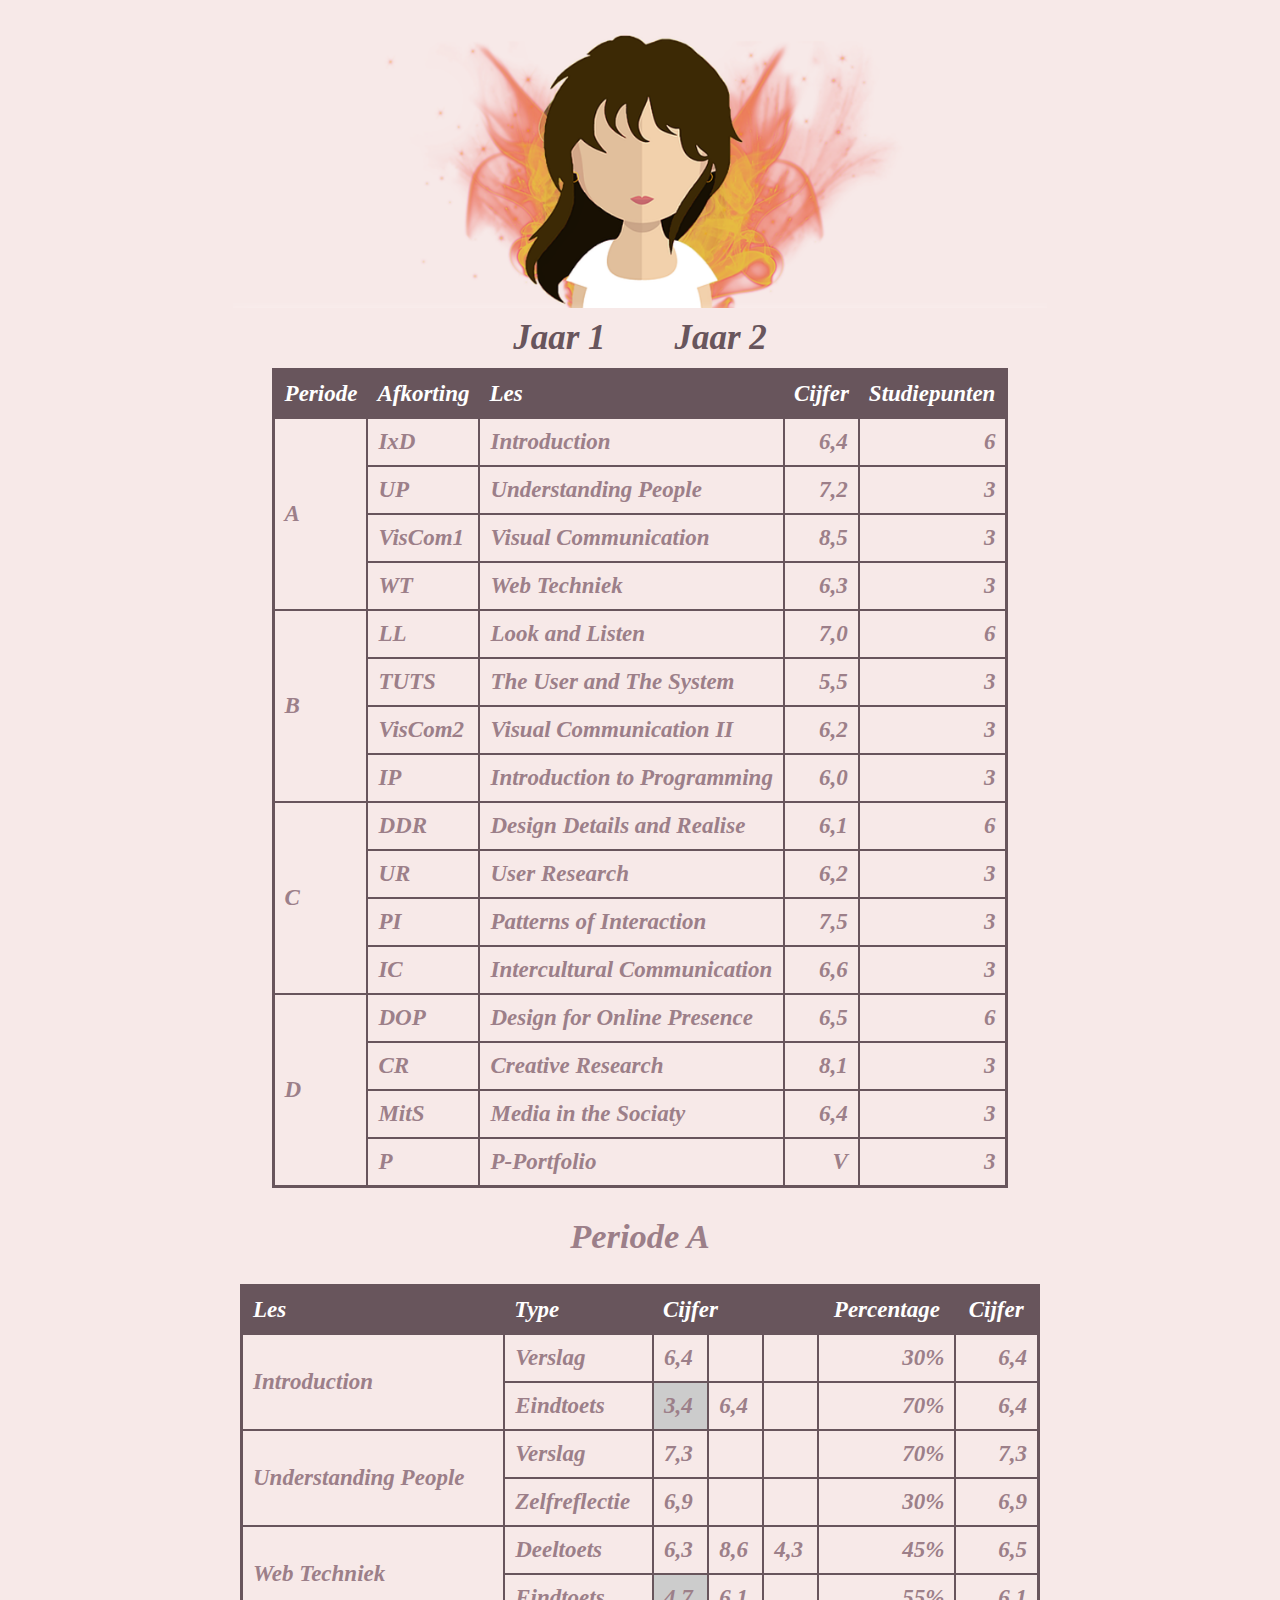
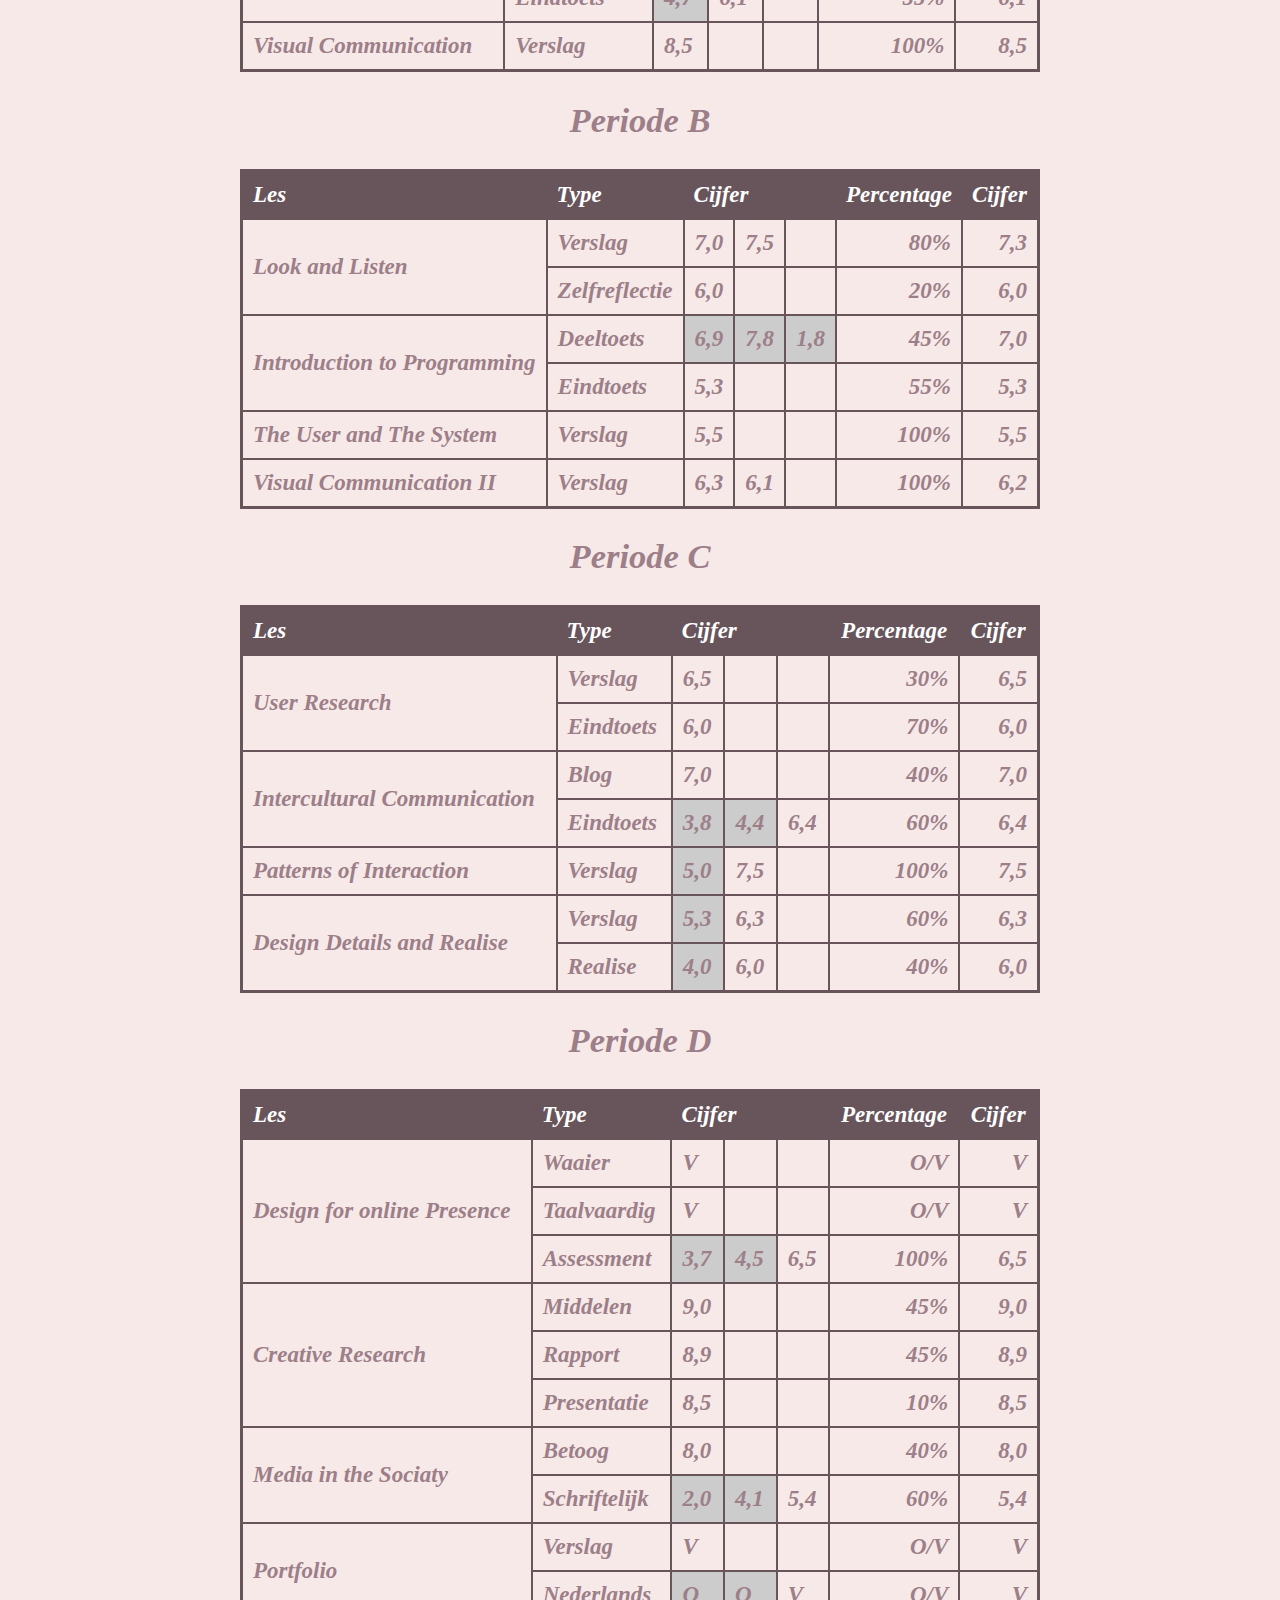
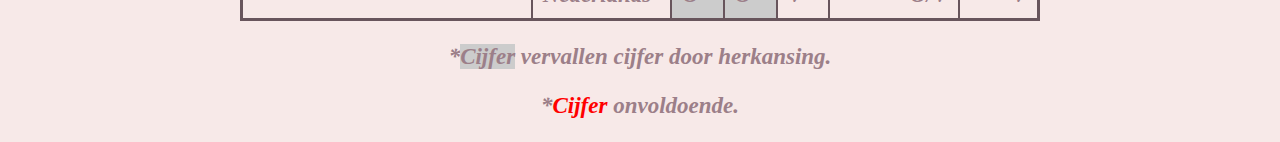
==== commit c40d8c92: "nog eens" ====
--- a/jaar1.html
+++ b/jaar1.html
@@ -3,7 +3,7 @@
 
 	<head>
   		<meta charset="UTF-8">
-  		<meta name="viewport" content="width=device-width, initial-scale=1">
+  		<meta name="viewport" content="width=device-width, user-scalable=0;">
   		<title>Jaar 1</title>
 		<link type ="text/css" rel="stylesheet" href="css/styles.css">
 	</head>
--- a/css/styles.css
+++ b/css/styles.css
@@ -9,10 +9,10 @@
 
 /* Home, Logo */
 
-.logo {
+div a img {
 	text-align: center;
-	margin: 0 auto;
-	display: inline;
+	margin: auto;
+	display: block;
 }
 
 /* Navigatie */
@@ -79,4 +79,86 @@
 a {
 	text-decoration: none;
 	color: #68555C;
+}
+
+/* Sizing website */
+
+@media only screen and (max-width: 399px) { 
+	body {
+		font-size: 16px;
+	}
+	img {
+		max-width: 300px;
+		max-height: 110px;
+	}
+	ul {
+		font-size: 25px;
+	}
+	li {
+		padding: 20px;
+	}
+	table {
+		max-width: 350px;
+	}
+}
+
+@media only screen and (min-width: 400px) and (max-width: 549px) { 
+	body {
+		font-size: 16px;
+	}
+	img {
+		max-width: 400px;
+		max-height: 150px;
+	}
+	ul {
+		font-size: 25px;
+	}
+	li {
+		padding: 20px;
+	}
+	table {
+		max-width: 350px;
+	}
+}
+
+@media only screen and (min-width: 550px) and (max-width: 719px) { 
+	body {
+		font-size: 18px;
+	}
+	img {
+		max-width: 400px;
+		max-height: 150px;
+	}
+	ul {
+		font-size: 30px;
+	}
+	li {
+		padding: 20px;
+	}
+	table {
+		max-width: 350px;
+	}
+}
+
+@media only screen and (min-width: 720px) and (max-width: 1023px) {	
+	body {
+		font-size: 20px;
+	}
+	img {
+		max-width: 700px;
+		max-height: 200px;
+	}
+	ul {
+		font-size: 30px;
+	}
+	li {
+		padding: 25px;
+	}
+
+}
+
+@media only screen and (min-width: 1024px) {
+	body {
+		font-size: 23px;
+	}
 }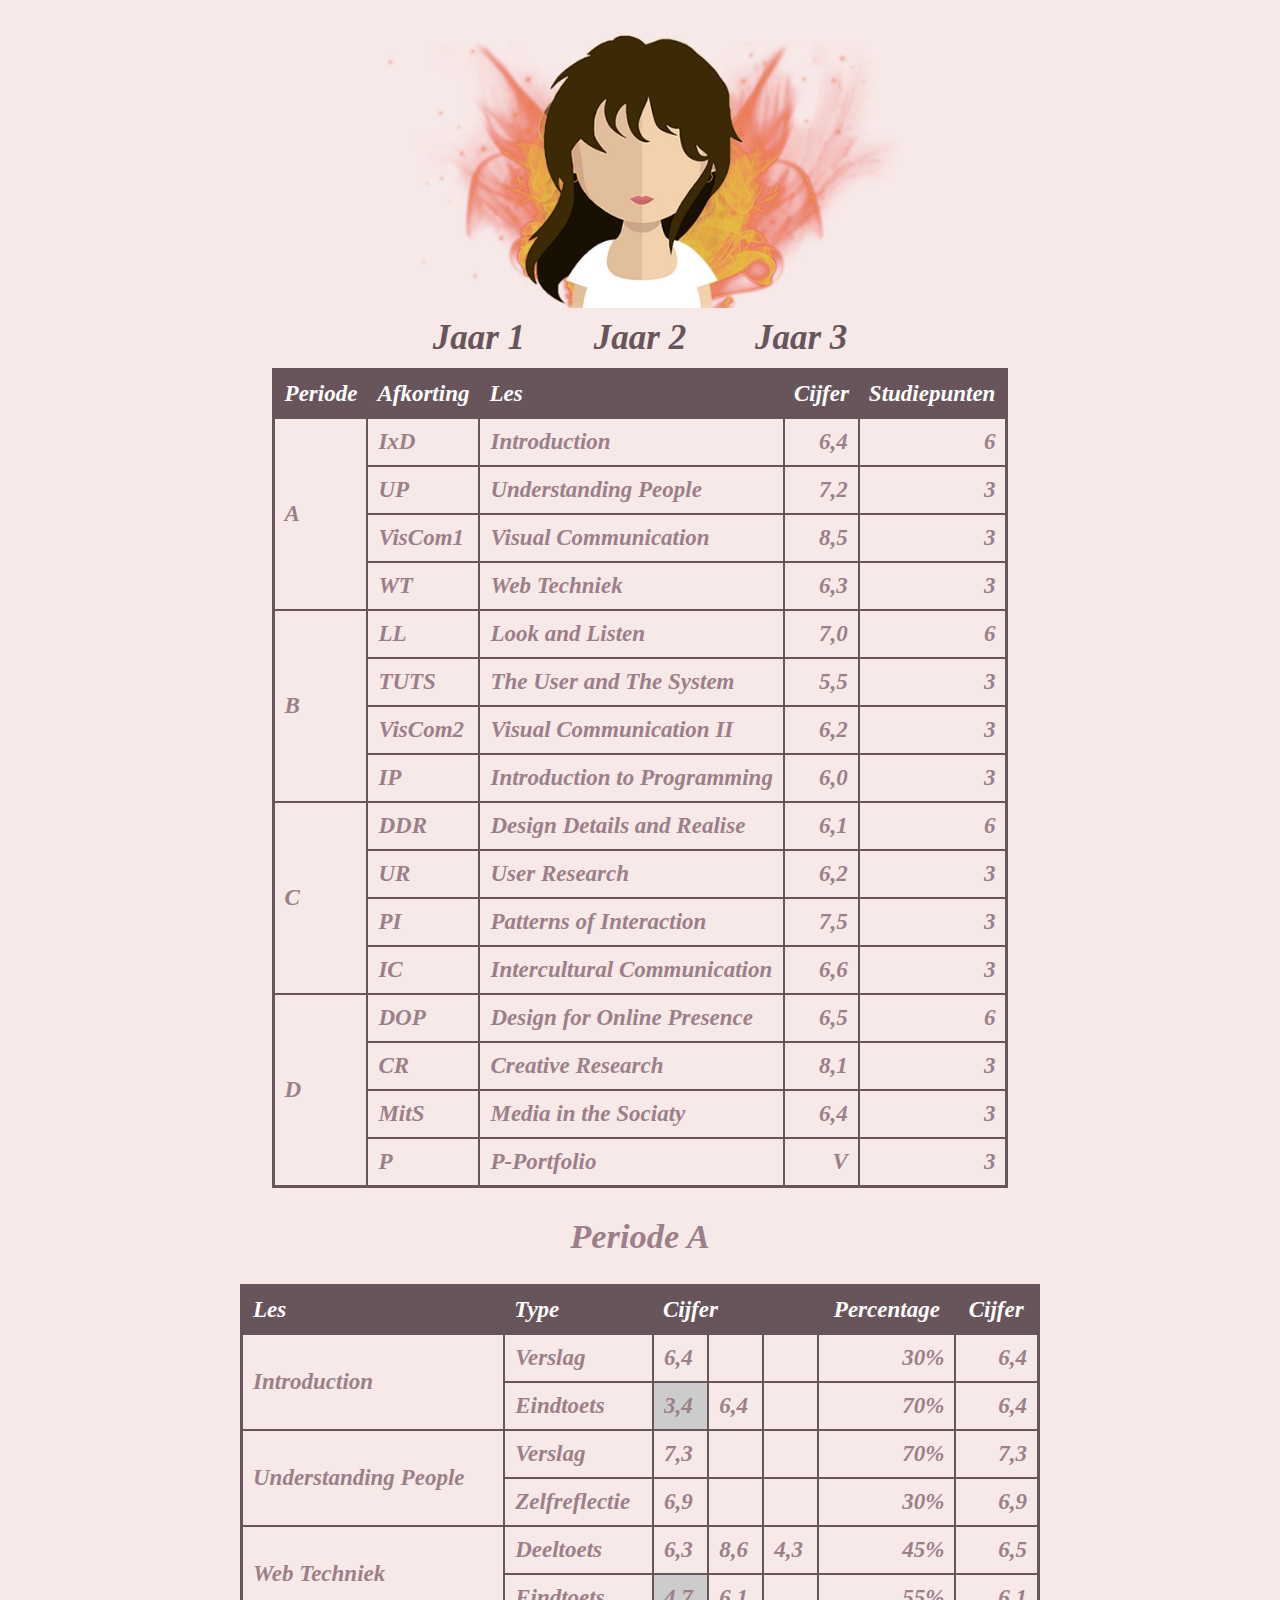
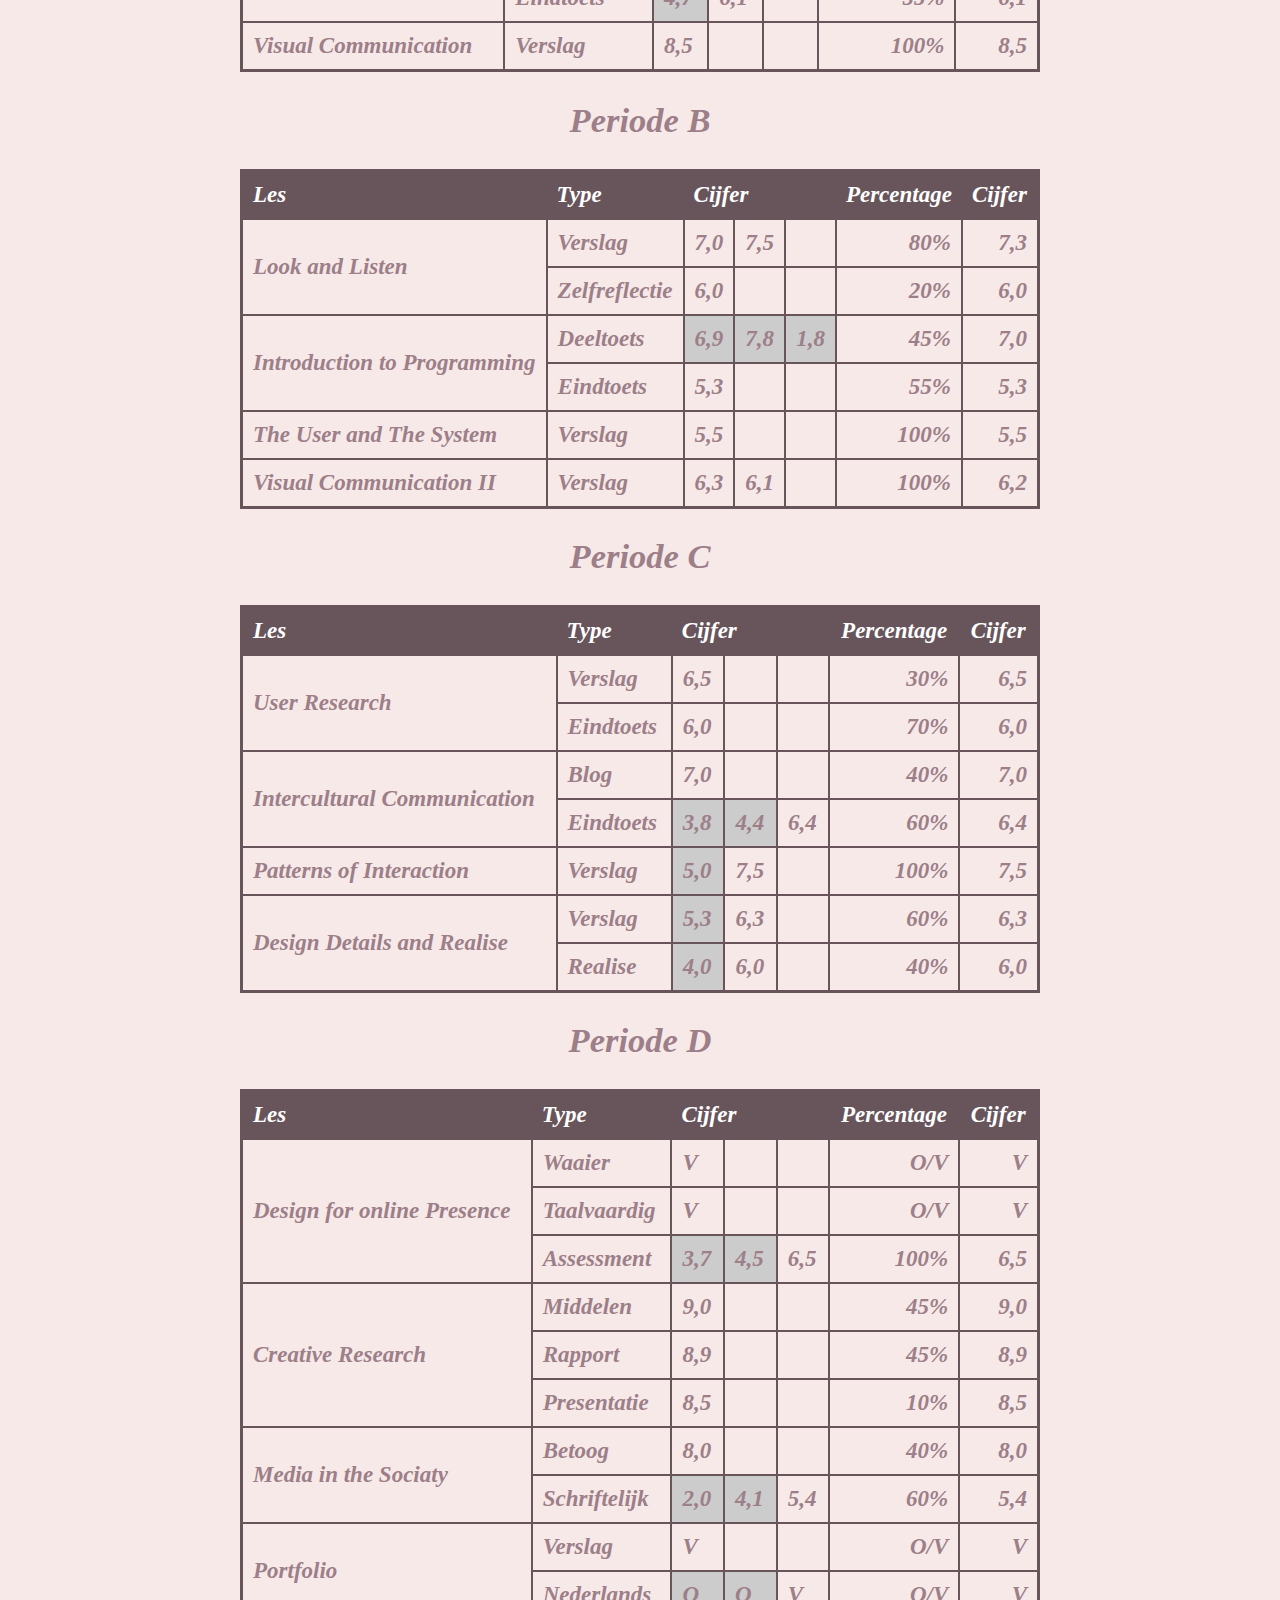
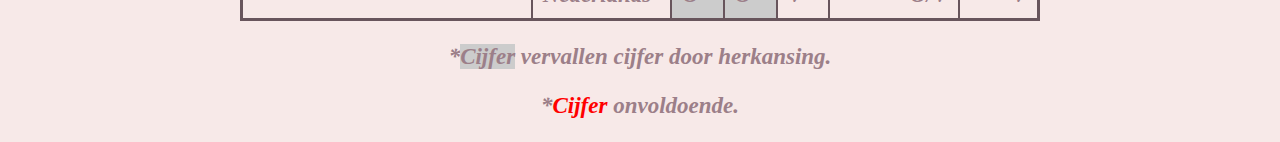
==== commit c28263ad: "mhm" ====
--- a/jaar1.html
+++ b/jaar1.html
@@ -20,6 +20,9 @@
 					  </li>
 					  <li>
 					  	<a href="jaar2.html">Jaar 2</a>
+					  </li>
+					  <li>
+					  	<a href="jaar3.html">Jaar 3</a>
 					  </li>
 					</ul>
 			</nav>
--- a/css/styles.css
+++ b/css/styles.css
@@ -1,6 +1,6 @@
 body {
 	font-style: "Linotype Didot";
-	font-size: 23px;
+	font-size: 20px;
 	background-color: #F7E9E8;
 	color: #9C7F89;
 	font-weight: bold;
@@ -85,7 +85,10 @@
 
 @media only screen and (max-width: 399px) { 
 	body {
-		font-size: 16px;
+		font-size: 7px;
+	}
+	a {
+		font-size: 18px;
 	}
 	img {
 		max-width: 300px;
@@ -98,7 +101,10 @@
 		padding: 20px;
 	}
 	table {
-		max-width: 350px;
+		max-width: 150px;
+	}
+	tr, td {
+		min-width: 10px;
 	}
 }
 
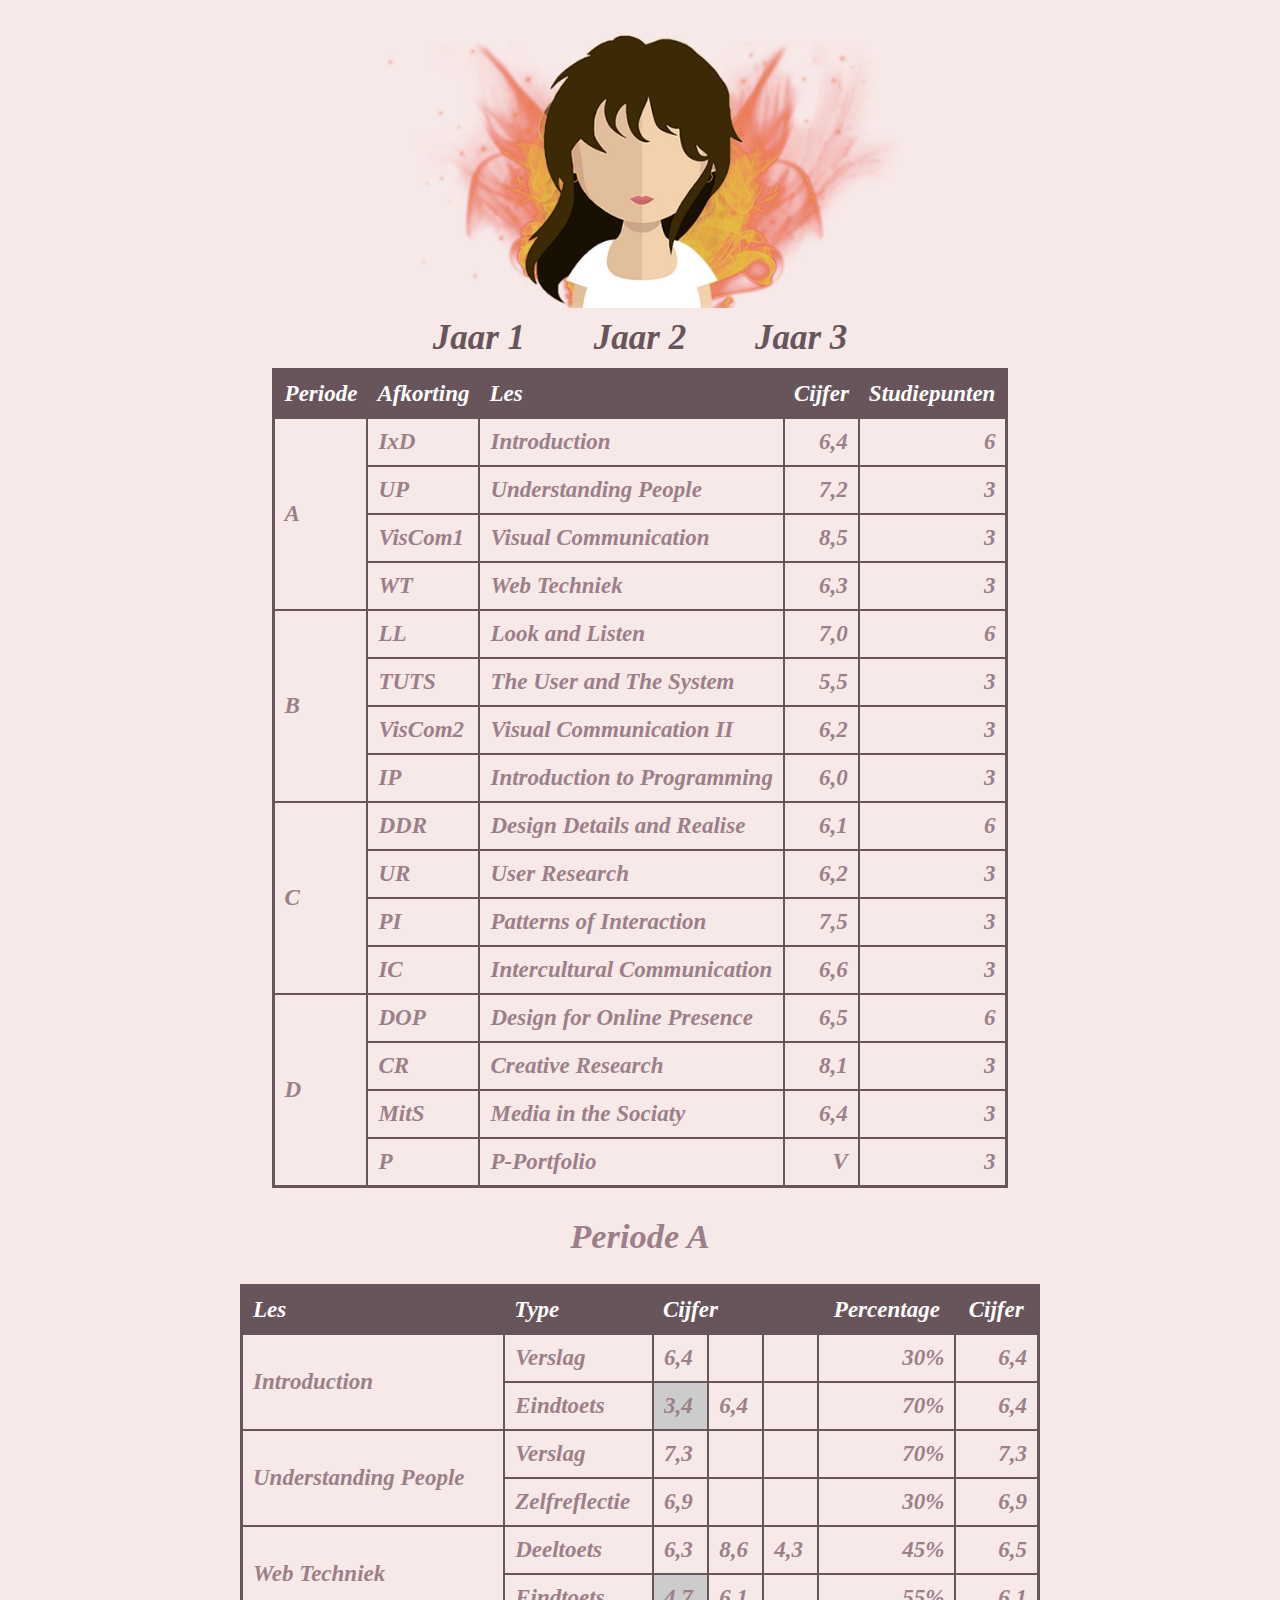
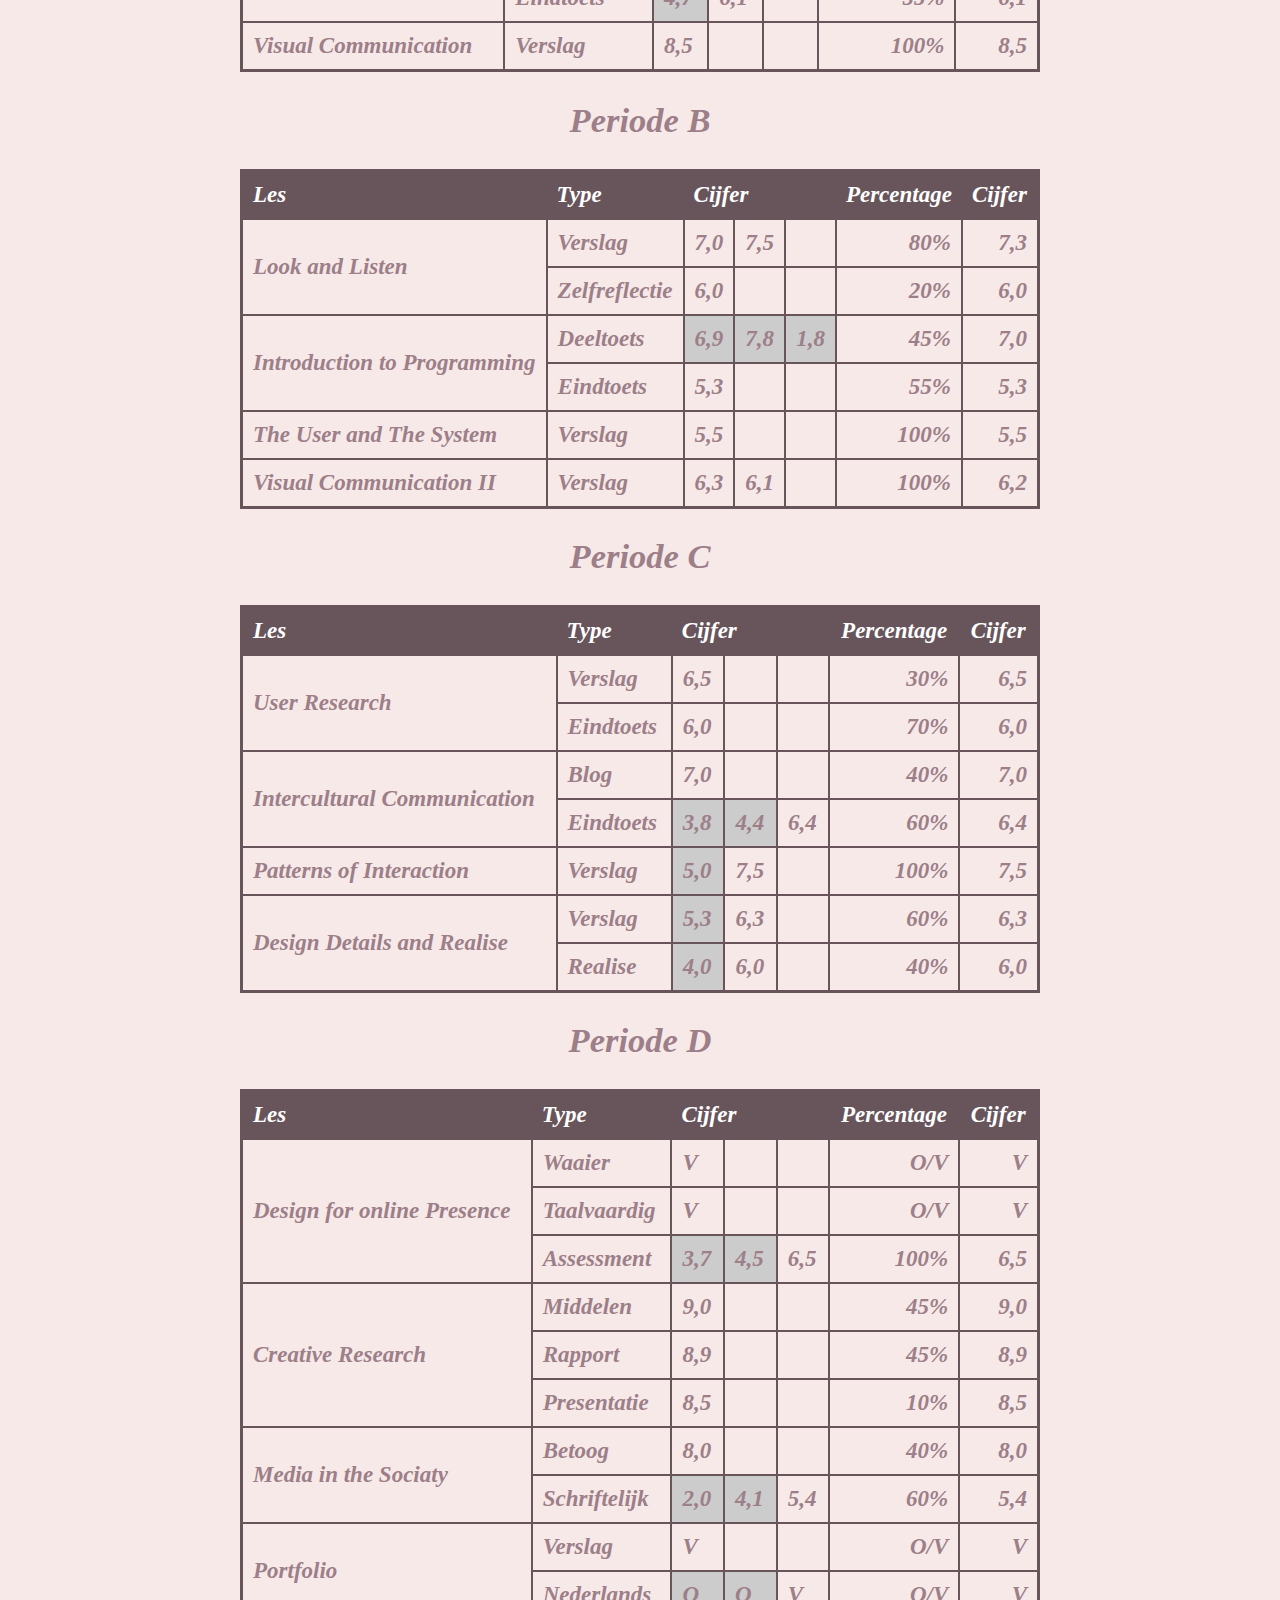
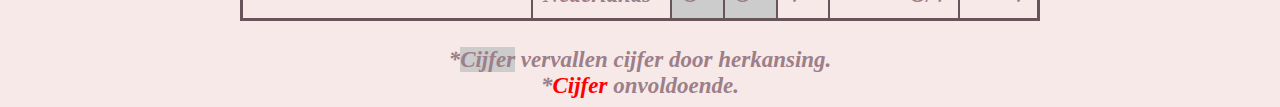
==== commit 807ef9d1: "yes" ====
--- a/jaar1.html
+++ b/jaar1.html
@@ -475,6 +475,8 @@
 						</tr>
 					</table>
 
+		<br />
+
 		<p>*<b class="over">Cijfer</b> vervallen cijfer door herkansing.</p>
 		<p>*<b class="onvoldoende">Cijfer</b> onvoldoende.</p>
 
--- a/css/styles.css
+++ b/css/styles.css
@@ -5,6 +5,11 @@
 	color: #9C7F89;
 	font-weight: bold;
 	font-style: italic;
+}
+
+p {
+	max-width: 400px;
+	margin: 0px auto;
 }
 
 /* Home, Logo */
@@ -90,6 +95,11 @@
 	a {
 		font-size: 18px;
 	}
+
+	h3 > a {
+		font-size: 7px;
+	}
+	
 	img {
 		max-width: 300px;
 		max-height: 110px;
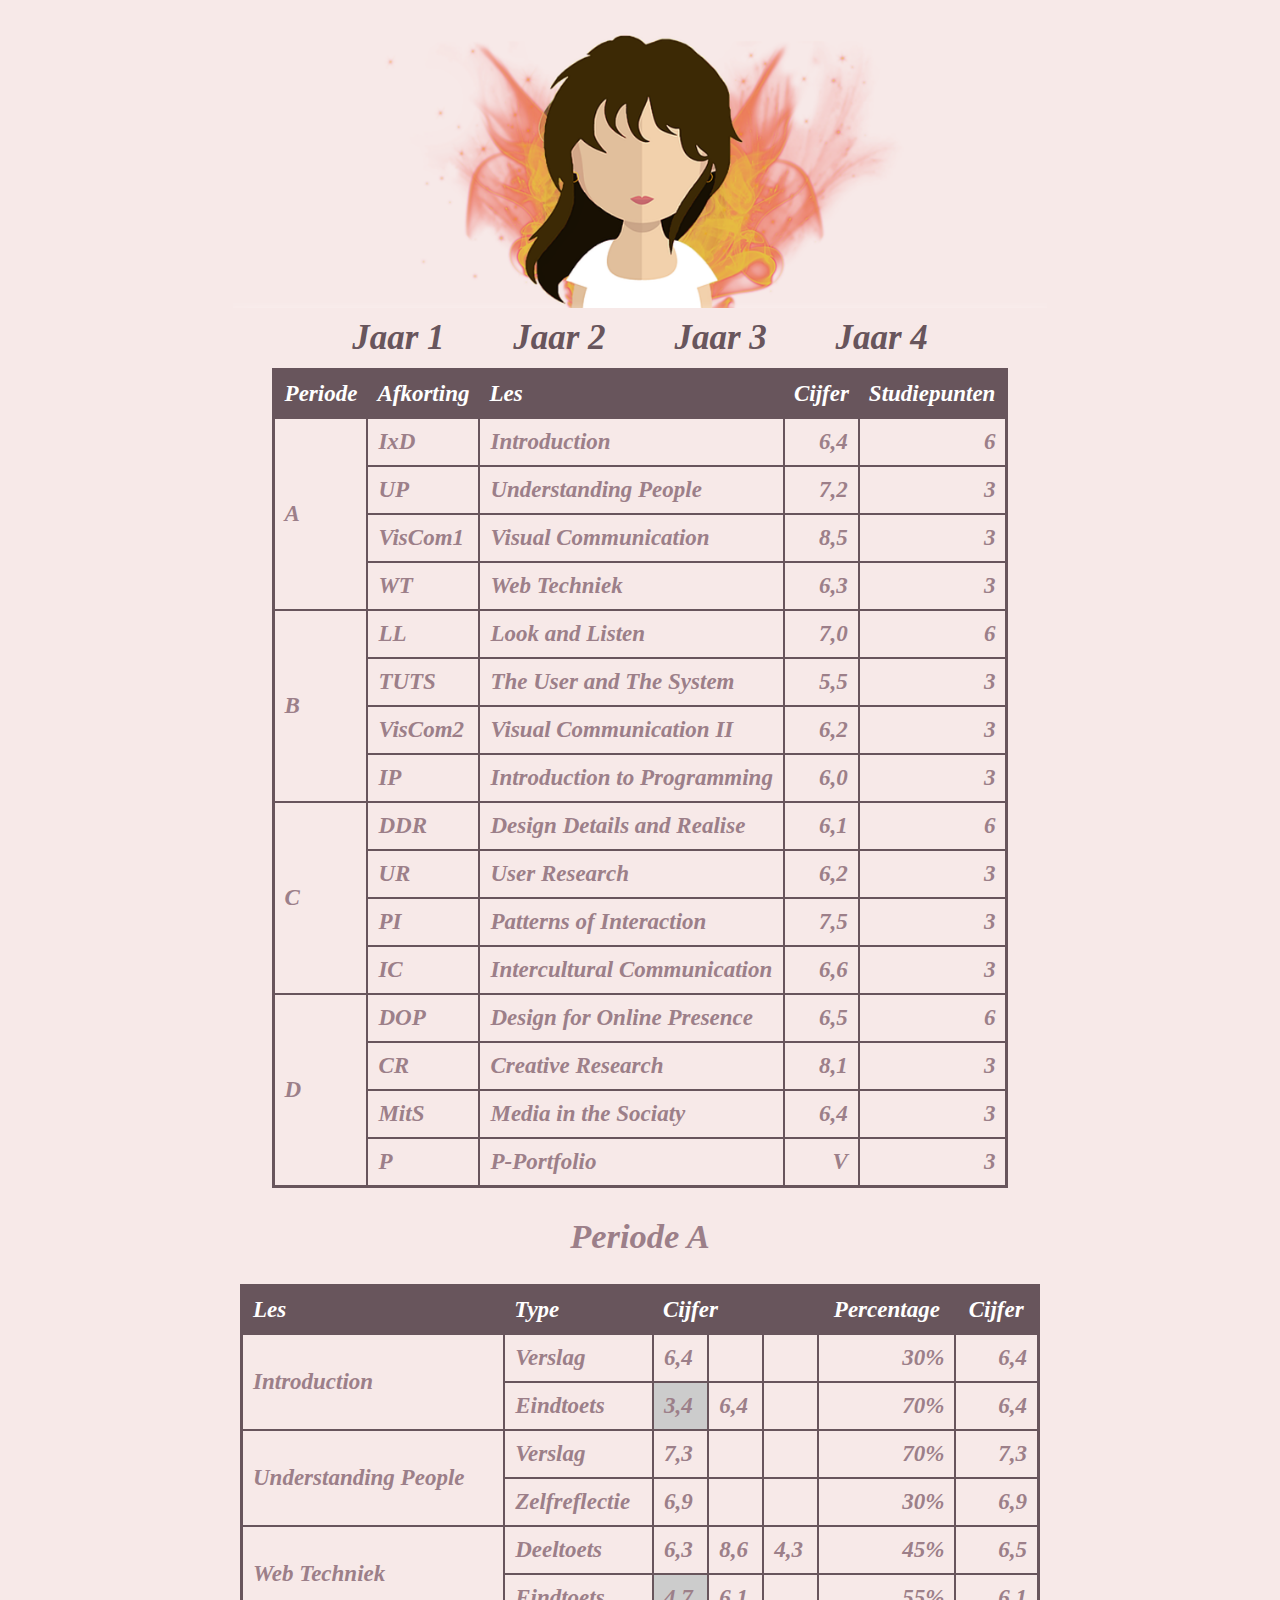
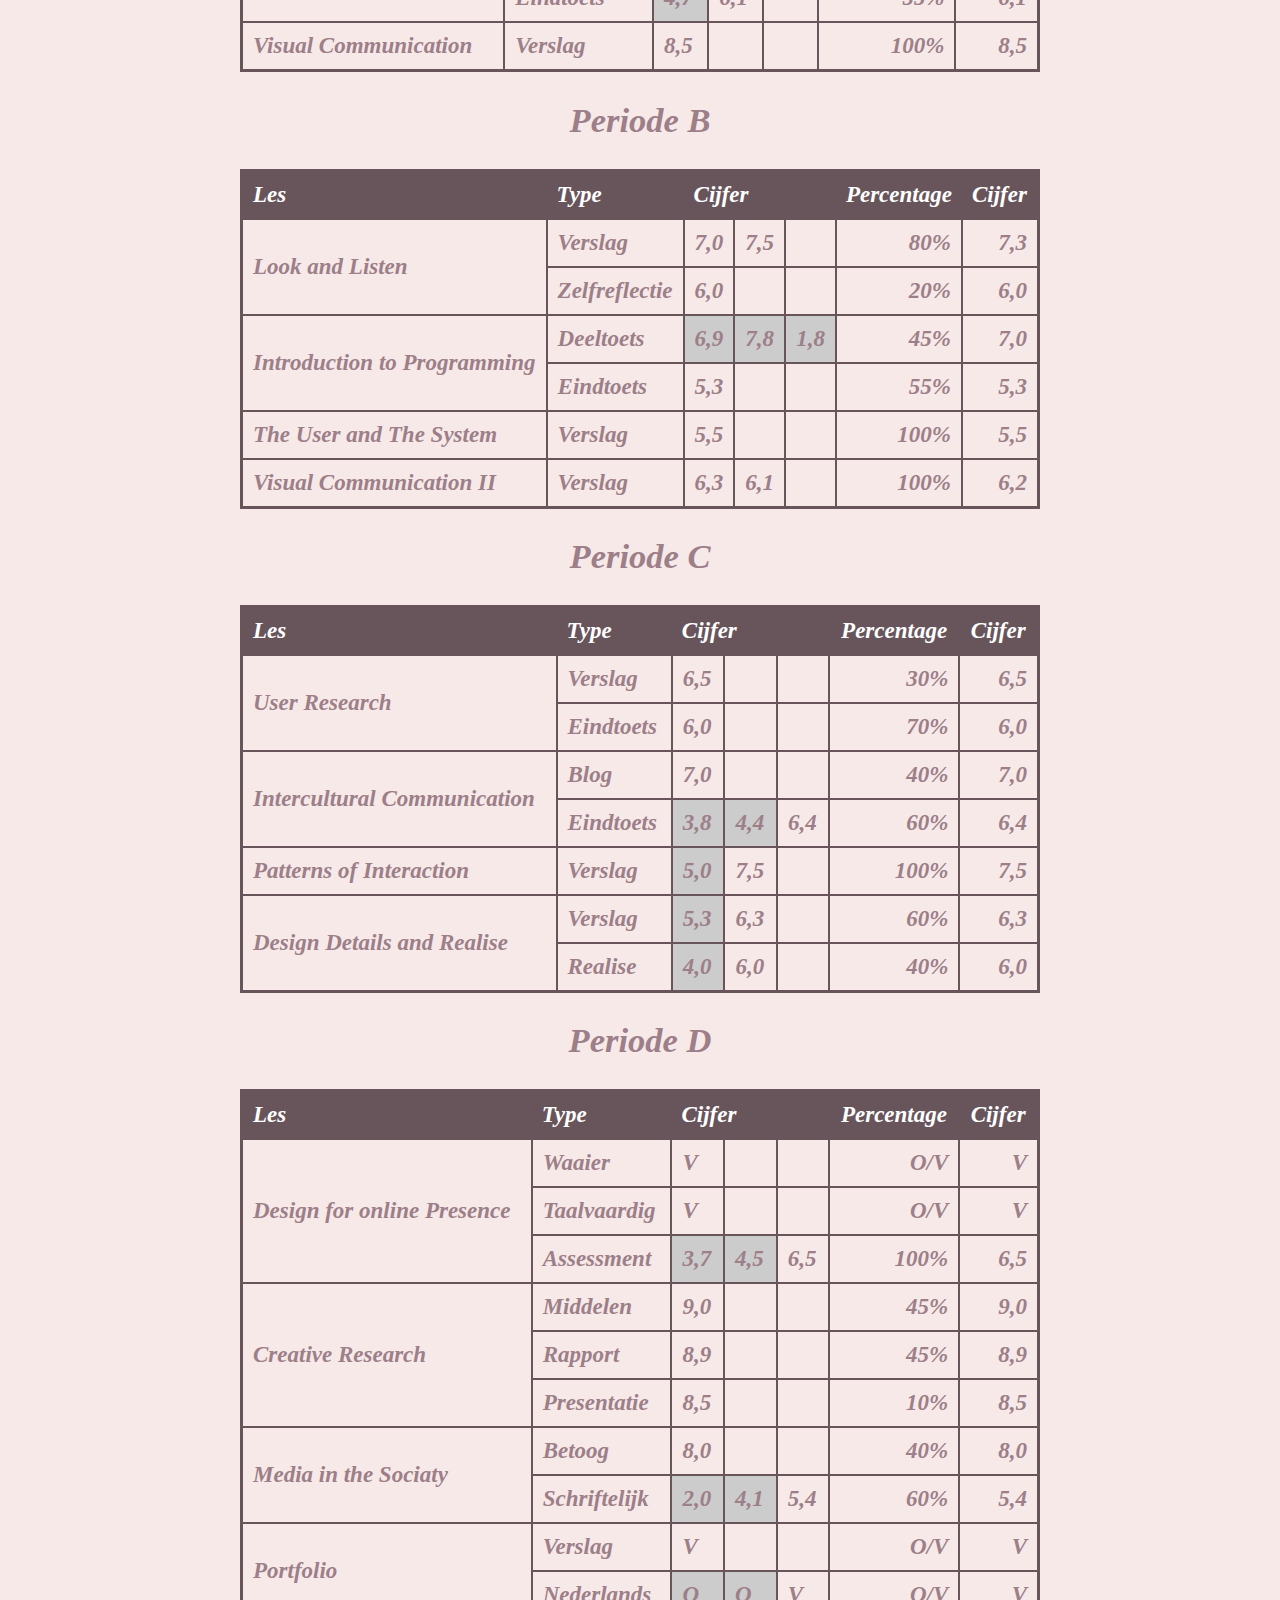
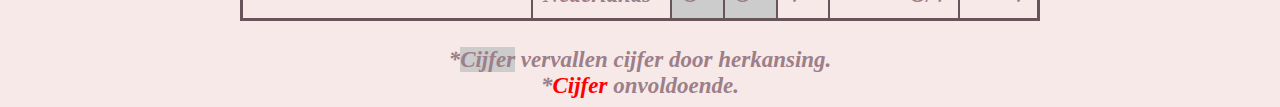
==== commit c9986f64: "mhm" ====
--- a/jaar1.html
+++ b/jaar1.html
@@ -23,6 +23,9 @@
 					  </li>
 					  <li>
 					  	<a href="jaar3.html">Jaar 3</a>
+					  </li>
+					  <li>
+					  	<a href="jaar4.html">Jaar 4</a>
 					  </li>
 					</ul>
 			</nav>
@@ -142,89 +145,10 @@
 							<td align="right">V</td>
 							<td align="right">3</td>
 						</tr>
-					</table>
-
-
-		<h2>Periode A</h2>
-
-		<table align="center" width="800">
-			<tr class="head">
-				<th align="left">Les</th>
-				<th align="left">Type</th> 
-				<th align="left" colspan="3">Cijfer</th>
-				<th>Percentage</th>
-				<th>Cijfer</th>
-			</tr>
-			<tr>
-				<td rowspan="2">Introduction</td>
-				<td>Verslag</td>
-				<td>6,4</td>
-				<td></td>
-				<td></td>
-				<td align="right">30%</td>
-				<td align="right">6,4</td>
-			</tr>
-			<tr>
-				<td>Eindtoets</td>
-				<td class="over">3,4</td>
-				<td>6,4</td>
-				<td></td>
-				<td align="right">70%</td>
-				<td align="right">6,4</td>
-			</tr>
-
-
-			<tr>
-				<td rowspan="2">Understanding People</td>
-				<td>Verslag</td>
-				<td>7,3</td>
-				<td></td>
-				<td></td>
-				<td align="right">70%</td>
-				<td align="right">7,3</td>
-			</tr>
-			<tr>
-				<td>Zelfreflectie</td>
-				<td>6,9</td>
-				<td></td>
-				<td></td>
-				<td align="right">30%</td>
-				<td align="right">6,9</td>
-			</tr>
-
-
-			<tr>
-				<td rowspan="2">Web Techniek</td>
-				<td>Deeltoets</td>
-				<td>6,3</td>
-				<td>8,6</td>
-				<td>4,3</td>
-				<td align="right">45%</td>
-				<td align="right">6,5</td>
-			</tr>
-			<tr>
-				<td>Eindtoets</td>
-				<td class="over">4,7</td>
-				<td>6,1</td>
-				<td></td>
-				<td align="right">55%</td>
-				<td align="right">6,1</td>
-			</tr>
-
-
-			<tr>
-				<td>Visual Communication</td>
-				<td>Verslag</td>
-				<td>8,5</td>
-				<td></td>
-				<td></td>
-				<td align="right">100%</td>
-				<td align="right">8,5</td>
-			</tr>
-
 		</table>
 
-			<h2>Periode B</h2>
+
+			<h2>Periode A</h2>
 
 			<table align="center" width="800">
 				<tr class="head">
@@ -235,67 +159,75 @@
 					<th>Cijfer</th>
 				</tr>
 				<tr>
-					<td rowspan="2">Look and Listen</td>
+					<td rowspan="2">Introduction</td>
 					<td>Verslag</td>
-					<td>7,0</td>
-					<td>7,5</td>
-					<td></td>
-					<td align="right">80%</td>
+					<td>6,4</td>
+					<td></td>
+					<td></td>
+					<td align="right">30%</td>
+					<td align="right">6,4</td>
+				</tr>
+				<tr>
+					<td>Eindtoets</td>
+					<td class="over">3,4</td>
+					<td>6,4</td>
+					<td></td>
+					<td align="right">70%</td>
+					<td align="right">6,4</td>
+				</tr>
+
+
+				<tr>
+					<td rowspan="2">Understanding People</td>
+					<td>Verslag</td>
+					<td>7,3</td>
+					<td></td>
+					<td></td>
+					<td align="right">70%</td>
 					<td align="right">7,3</td>
 				</tr>
 				<tr>
 					<td>Zelfreflectie</td>
-					<td>6,0</td>
-					<td></td>
-					<td></td>
-					<td align="right">20%</td>
-					<td align="right">6,0</td>
-				</tr>
-
-
-				<tr>
-					<td rowspan="2">Introduction to Programming</td>
+					<td>6,9</td>
+					<td></td>
+					<td></td>
+					<td align="right">30%</td>
+					<td align="right">6,9</td>
+				</tr>
+
+
+				<tr>
+					<td rowspan="2">Web Techniek</td>
 					<td>Deeltoets</td>
-					<td class="over">6,9</td>
-					<td class="over">7,8</td>
-					<td class="over">1,8</td>
+					<td>6,3</td>
+					<td>8,6</td>
+					<td>4,3</td>
 					<td align="right">45%</td>
-					<td align="right">7,0</td>
+					<td align="right">6,5</td>
 				</tr>
 				<tr>
 					<td>Eindtoets</td>
-					<td>5,3</td>
-					<td></td>
+					<td class="over">4,7</td>
+					<td>6,1</td>
 					<td></td>
 					<td align="right">55%</td>
-					<td align="right">5,3</td>
-				</tr>
-
-
-				<tr>
-					<td>The User and The System</td>
+					<td align="right">6,1</td>
+				</tr>
+
+
+				<tr>
+					<td>Visual Communication</td>
 					<td>Verslag</td>
-					<td>5,5</td>
+					<td>8,5</td>
 					<td></td>
 					<td></td>
 					<td align="right">100%</td>
-					<td align="right">5,5</td>
-				</tr>
-
-
-				<tr>
-					<td>Visual Communication II</td>
-					<td>Verslag</td>
-					<td>6,3</td>
-					<td>6,1</td>
-					<td></td>
-					<td align="right">100%</td>
-					<td align="right">6,2</td>
-				</tr>
+					<td align="right">8,5</td>
+				</tr>
+
 			</table>
 
-
-				<h2>Periode C</h2>
+				<h2>Periode B</h2>
 
 				<table align="center" width="800">
 					<tr class="head">
@@ -306,74 +238,67 @@
 						<th>Cijfer</th>
 					</tr>
 					<tr>
-						<td rowspan="2">
-						User Research</td>
+						<td rowspan="2">Look and Listen</td>
 						<td>Verslag</td>
-						<td>6,5</td>
-						<td></td>
-						<td width="30"></td>
-						<td align="right">30%</td>
-						<td align="right">6,5</td>
+						<td>7,0</td>
+						<td>7,5</td>
+						<td></td>
+						<td align="right">80%</td>
+						<td align="right">7,3</td>
+					</tr>
+					<tr>
+						<td>Zelfreflectie</td>
+						<td>6,0</td>
+						<td></td>
+						<td></td>
+						<td align="right">20%</td>
+						<td align="right">6,0</td>
+					</tr>
+
+
+					<tr>
+						<td rowspan="2">Introduction to Programming</td>
+						<td>Deeltoets</td>
+						<td class="over">6,9</td>
+						<td class="over">7,8</td>
+						<td class="over">1,8</td>
+						<td align="right">45%</td>
+						<td align="right">7,0</td>
 					</tr>
 					<tr>
 						<td>Eindtoets</td>
-						<td>6,0</td>
-						<td></td>
-						<td></td>
-						<td align="right">70%</td>
-						<td align="right">6,0</td>
-					</tr>
-
-
-					<tr>
-						<td rowspan="2">Intercultural Communication</td>
-						<td>Blog</td>
-						<td>7,0</td>
-						<td></td>
-						<td></td>
-						<td align="right">40%</td>
-						<td align="right">7,0</td>
-					</tr>
-					<tr>
-						<td>Eindtoets</td>
-						<td class="over">3,8</td>
-						<td class="over">4,4</td>
-						<td>6,4</td>
-						<td align="right">60%</td>
-						<td align="right">6,4</td>
-					</tr>
-
-
-					<tr>
-						<td>Patterns of Interaction</td>
+						<td>5,3</td>
+						<td></td>
+						<td></td>
+						<td align="right">55%</td>
+						<td align="right">5,3</td>
+					</tr>
+
+
+					<tr>
+						<td>The User and The System</td>
 						<td>Verslag</td>
-						<td class="over">5,0</td>
-						<td>7,5</td>
+						<td>5,5</td>
+						<td></td>
 						<td></td>
 						<td align="right">100%</td>
-						<td align="right">7,5</td>
-					</tr>
-
-
-					<tr>
-						<td rowspan="2">Design Details and Realise</td>
+						<td align="right">5,5</td>
+					</tr>
+
+
+					<tr>
+						<td>Visual Communication II</td>
 						<td>Verslag</td>
-						<td class="over">5,3</td>
 						<td>6,3</td>
-						<td></td>
-						<td align="right">60%</td>
-						<td align="right">6,3</td>
-					</tr>
-						<td>Realise</td>
-						<td class="over">4,0</td>
-						<td>6,0</td>
-						<td></td>
-						<td align="right">40%</td>
-						<td align="right">6,0</td>
+						<td>6,1</td>
+						<td></td>
+						<td align="right">100%</td>
+						<td align="right">6,2</td>
+					</tr>
 				</table>
 
 
-					<h2>Periode D</h2>
+					<h2>Periode C</h2>
 
 					<table align="center" width="800">
 						<tr class="head">
@@ -384,96 +309,174 @@
 							<th>Cijfer</th>
 						</tr>
 						<tr>
-							<td rowspan="3">Design for online Presence</td>
-							<td>Waaier</td>
-							<td>V</td>
+							<td rowspan="2">
+							User Research</td>
+							<td>Verslag</td>
+							<td>6,5</td>
 							<td></td>
 							<td width="30"></td>
-							<td align="right">O/V</td>
-							<td align="right">V</td>
-						</tr>
-						<tr>
-							<td>Taalvaardig</td>
-							<td>V</td>
-							<td></td>
-							<td></td>
-							<td align="right">O/V</td>
-							<td align="right">V</td>
-						</tr>
-						<tr>
-							<td>Assessment</td>
-							<td class="over">3,7</td>
-							<td class="over">4,5</td>
-							<td>6,5</td>
+							<td align="right">30%</td>
+							<td align="right">6,5</td>
+						</tr>
+						<tr>
+							<td>Eindtoets</td>
+							<td>6,0</td>
+							<td></td>
+							<td></td>
+							<td align="right">70%</td>
+							<td align="right">6,0</td>
+						</tr>
+
+
+						<tr>
+							<td rowspan="2">Intercultural Communication</td>
+							<td>Blog</td>
+							<td>7,0</td>
+							<td></td>
+							<td></td>
+							<td align="right">40%</td>
+							<td align="right">7,0</td>
+						</tr>
+						<tr>
+							<td>Eindtoets</td>
+							<td class="over">3,8</td>
+							<td class="over">4,4</td>
+							<td>6,4</td>
+							<td align="right">60%</td>
+							<td align="right">6,4</td>
+						</tr>
+
+
+						<tr>
+							<td>Patterns of Interaction</td>
+							<td>Verslag</td>
+							<td class="over">5,0</td>
+							<td>7,5</td>
+							<td></td>
 							<td align="right">100%</td>
-							<td align="right">6,5</td>
-						</tr>
-
-
-						<tr>
-							<td rowspan="3">Creative Research</td>
-							<td>Middelen</td>
-							<td>9,0</td>
-							<td></td>
-							<td></td>
-							<td align="right">45%</td>
-							<td align="right">9,0</td>
-						</tr>
-						<tr>
-							<td>Rapport</td>
-							<td>8,9</td>
-							<td></td>
-							<td></td>
-							<td align="right">45%</td>
-							<td align="right">8,9</td>
-						</tr>
-						<tr>
-							<td>Presentatie</td>
-							<td>8,5</td>
-							<td></td>
-							<td></td>
-							<td align="right">10%</td>
-							<td align="right">8,5</td>
-						</tr>
-
-
-						<tr>
-							<td rowspan="2">Media in the Sociaty</td>
-							<td>Betoog</td>
-							<td>8,0</td>
-							<td></td>
+							<td align="right">7,5</td>
+						</tr>
+
+
+						<tr>
+							<td rowspan="2">Design Details and Realise</td>
+							<td>Verslag</td>
+							<td class="over">5,3</td>
+							<td>6,3</td>
+							<td></td>
+							<td align="right">60%</td>
+							<td align="right">6,3</td>
+						</tr>
+							<td>Realise</td>
+							<td class="over">4,0</td>
+							<td>6,0</td>
 							<td></td>
 							<td align="right">40%</td>
-							<td align="right">8,0</td>
-						</tr>
-						<tr>
-							<td>Schriftelijk</td>
-							<td class="over">2,0</td>
-							<td class="over">4,1</td>
-							<td>5,4</td>
-							<td align="right">60%</td>
-							<td align="right">5,4</td>
-						</tr>
-
-
-						<tr>
-							<td rowspan="2">Portfolio</td>
-							<td>Verslag</td>
-							<td>V</td>
-							<td></td>
-							<td></td>
-							<td align="right">O/V</td>
-							<td align="right">V</td>
-						</tr>
-						<tr>
-							<td>Nederlands</td>
-							<td class="over">O</td>
-							<td class="over">O</td>
-							<td>V</td>
-							<td align="right">O/V</td>
-							<td align="right">V</td>
-						</tr>
+							<td align="right">6,0</td>
 					</table>
+
+
+						<h2>Periode D</h2>
+
+						<table align="center" width="800">
+							<tr class="head">
+								<th align="left">Les</th>
+								<th align="left">Type</th> 
+								<th align="left" colspan="3">Cijfer</th>
+								<th>Percentage</th>
+								<th>Cijfer</th>
+							</tr>
+							<tr>
+								<td rowspan="3">Design for online Presence</td>
+								<td>Waaier</td>
+								<td>V</td>
+								<td></td>
+								<td width="30"></td>
+								<td align="right">O/V</td>
+								<td align="right">V</td>
+							</tr>
+							<tr>
+								<td>Taalvaardig</td>
+								<td>V</td>
+								<td></td>
+								<td></td>
+								<td align="right">O/V</td>
+								<td align="right">V</td>
+							</tr>
+							<tr>
+								<td>Assessment</td>
+								<td class="over">3,7</td>
+								<td class="over">4,5</td>
+								<td>6,5</td>
+								<td align="right">100%</td>
+								<td align="right">6,5</td>
+							</tr>
+
+
+							<tr>
+								<td rowspan="3">Creative Research</td>
+								<td>Middelen</td>
+								<td>9,0</td>
+								<td></td>
+								<td></td>
+								<td align="right">45%</td>
+								<td align="right">9,0</td>
+							</tr>
+							<tr>
+								<td>Rapport</td>
+								<td>8,9</td>
+								<td></td>
+								<td></td>
+								<td align="right">45%</td>
+								<td align="right">8,9</td>
+							</tr>
+							<tr>
+								<td>Presentatie</td>
+								<td>8,5</td>
+								<td></td>
+								<td></td>
+								<td align="right">10%</td>
+								<td align="right">8,5</td>
+							</tr>
+
+
+							<tr>
+								<td rowspan="2">Media in the Sociaty</td>
+								<td>Betoog</td>
+								<td>8,0</td>
+								<td></td>
+								<td></td>
+								<td align="right">40%</td>
+								<td align="right">8,0</td>
+							</tr>
+							<tr>
+								<td>Schriftelijk</td>
+								<td class="over">2,0</td>
+								<td class="over">4,1</td>
+								<td>5,4</td>
+								<td align="right">60%</td>
+								<td align="right">5,4</td>
+							</tr>
+
+
+							<tr>
+								<td rowspan="2">Portfolio</td>
+								<td>Verslag</td>
+								<td>V</td>
+								<td></td>
+								<td></td>
+								<td align="right">O/V</td>
+								<td align="right">V</td>
+							</tr>
+							<tr>
+								<td>Nederlands</td>
+								<td class="over">O</td>
+								<td class="over">O</td>
+								<td>V</td>
+								<td align="right">O/V</td>
+								<td align="right">V</td>
+							</tr>
+						</table>
 
 		<br />
 
--- a/css/styles.css
+++ b/css/styles.css
@@ -92,14 +92,7 @@
 	body {
 		font-size: 7px;
 	}
-	a {
-		font-size: 18px;
-	}
 
-	h3 > a {
-		font-size: 7px;
-	}
-	
 	img {
 		max-width: 300px;
 		max-height: 110px;
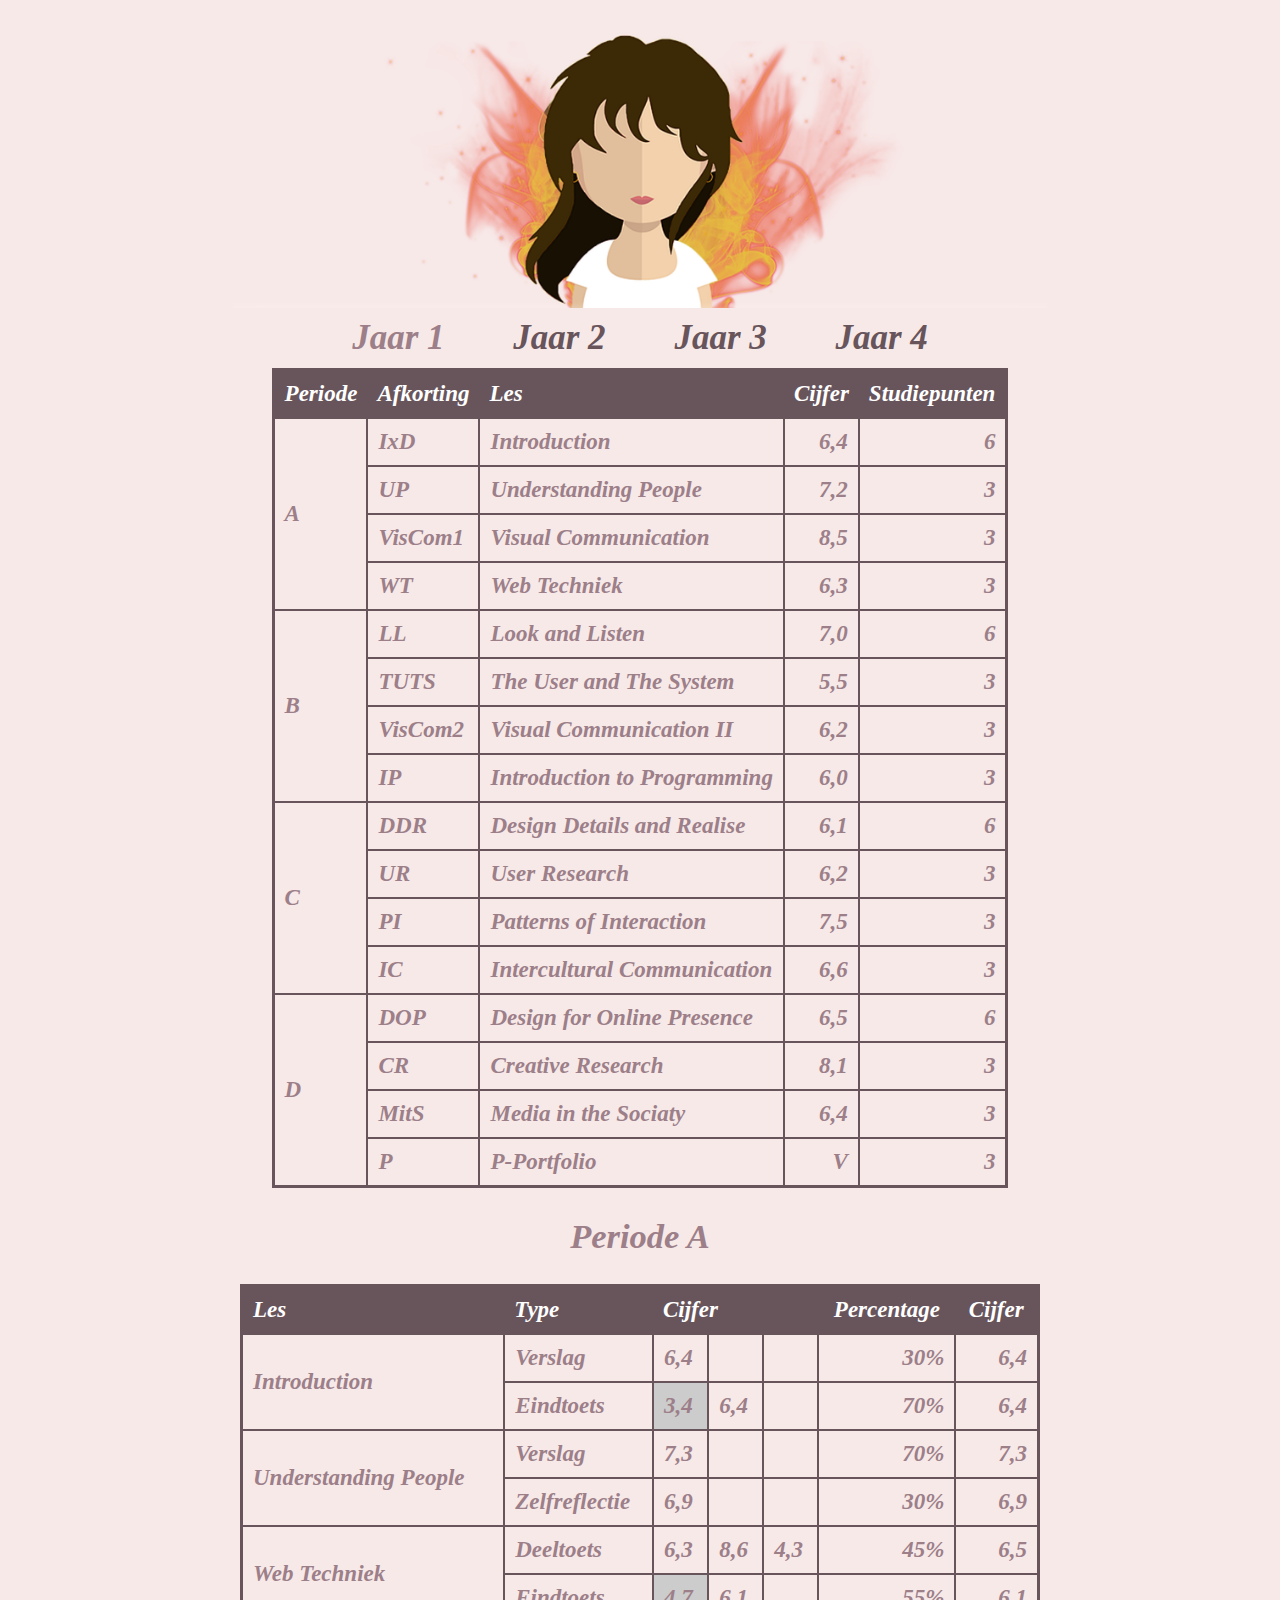
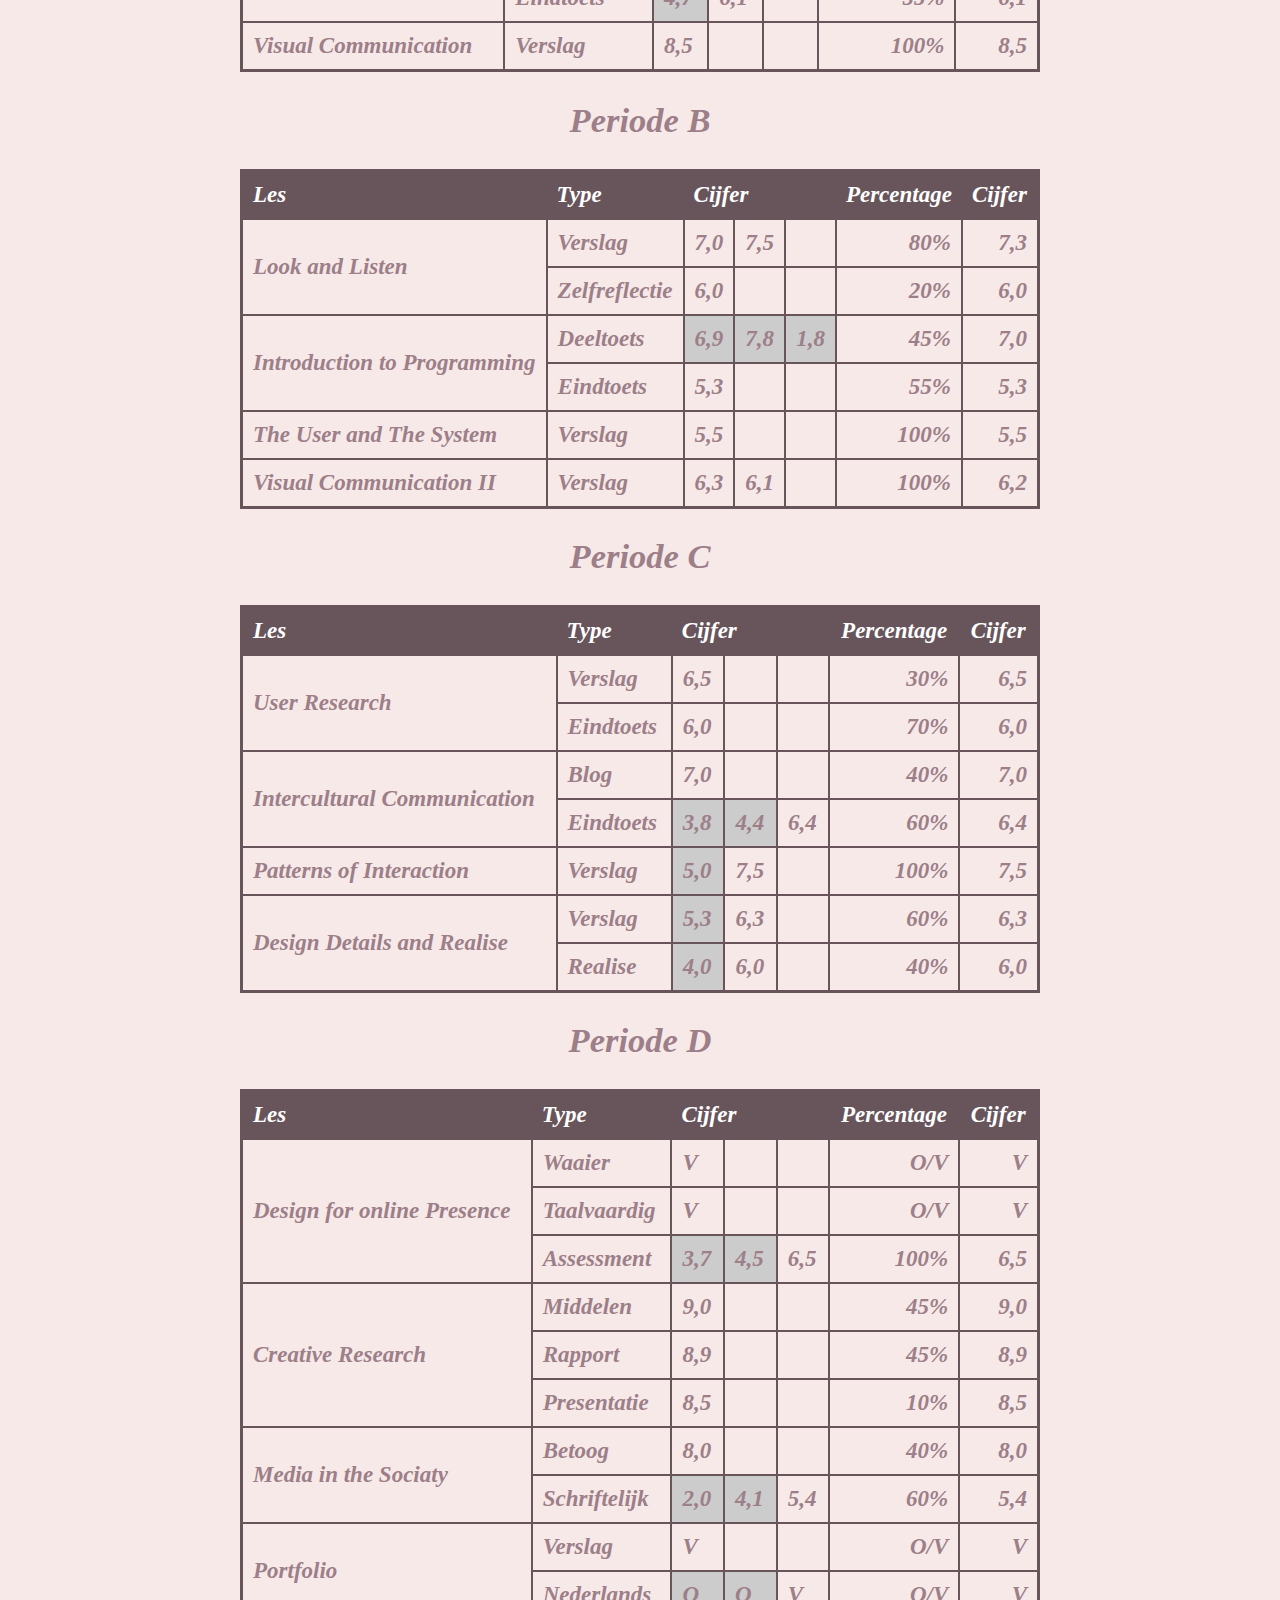
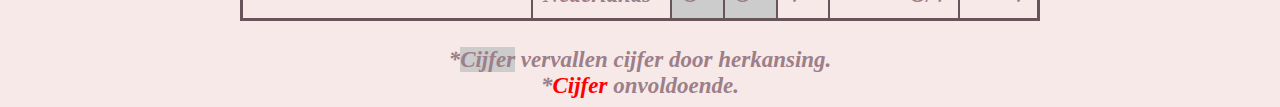
==== commit f9088c9b: "mhm" ====
--- a/jaar1.html
+++ b/jaar1.html
@@ -16,7 +16,7 @@
 					<ul>
 
 					  <li>
-					    <a href="jaar1.html">Jaar 1</a>
+					    <a href="jaar1.html" style="color: #9C7F89;">Jaar 1</a>
 					  </li>
 					  <li>
 					  	<a href="jaar2.html">Jaar 2</a>
--- a/css/styles.css
+++ b/css/styles.css
@@ -93,6 +93,10 @@
 		font-size: 7px;
 	}
 
+	li a {
+		font-size: 12px;
+	}
+
 	img {
 		max-width: 300px;
 		max-height: 110px;
